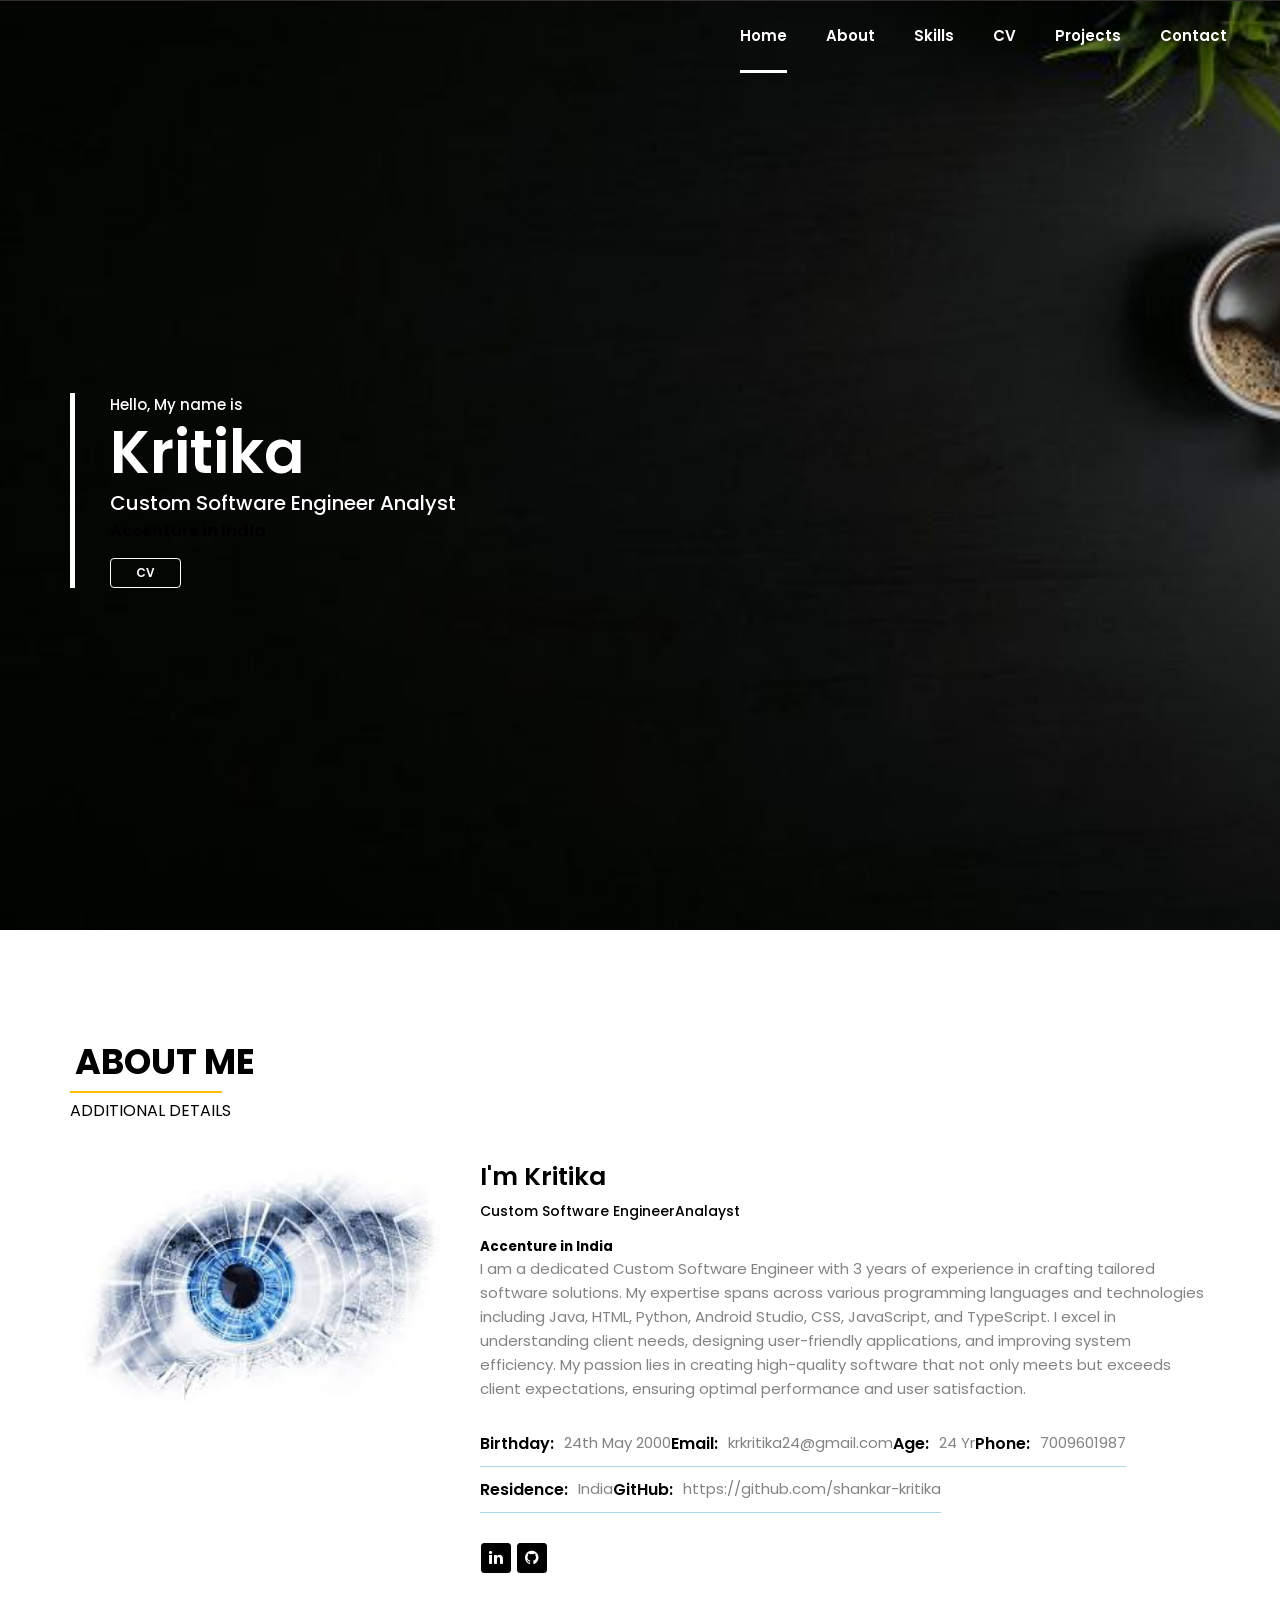
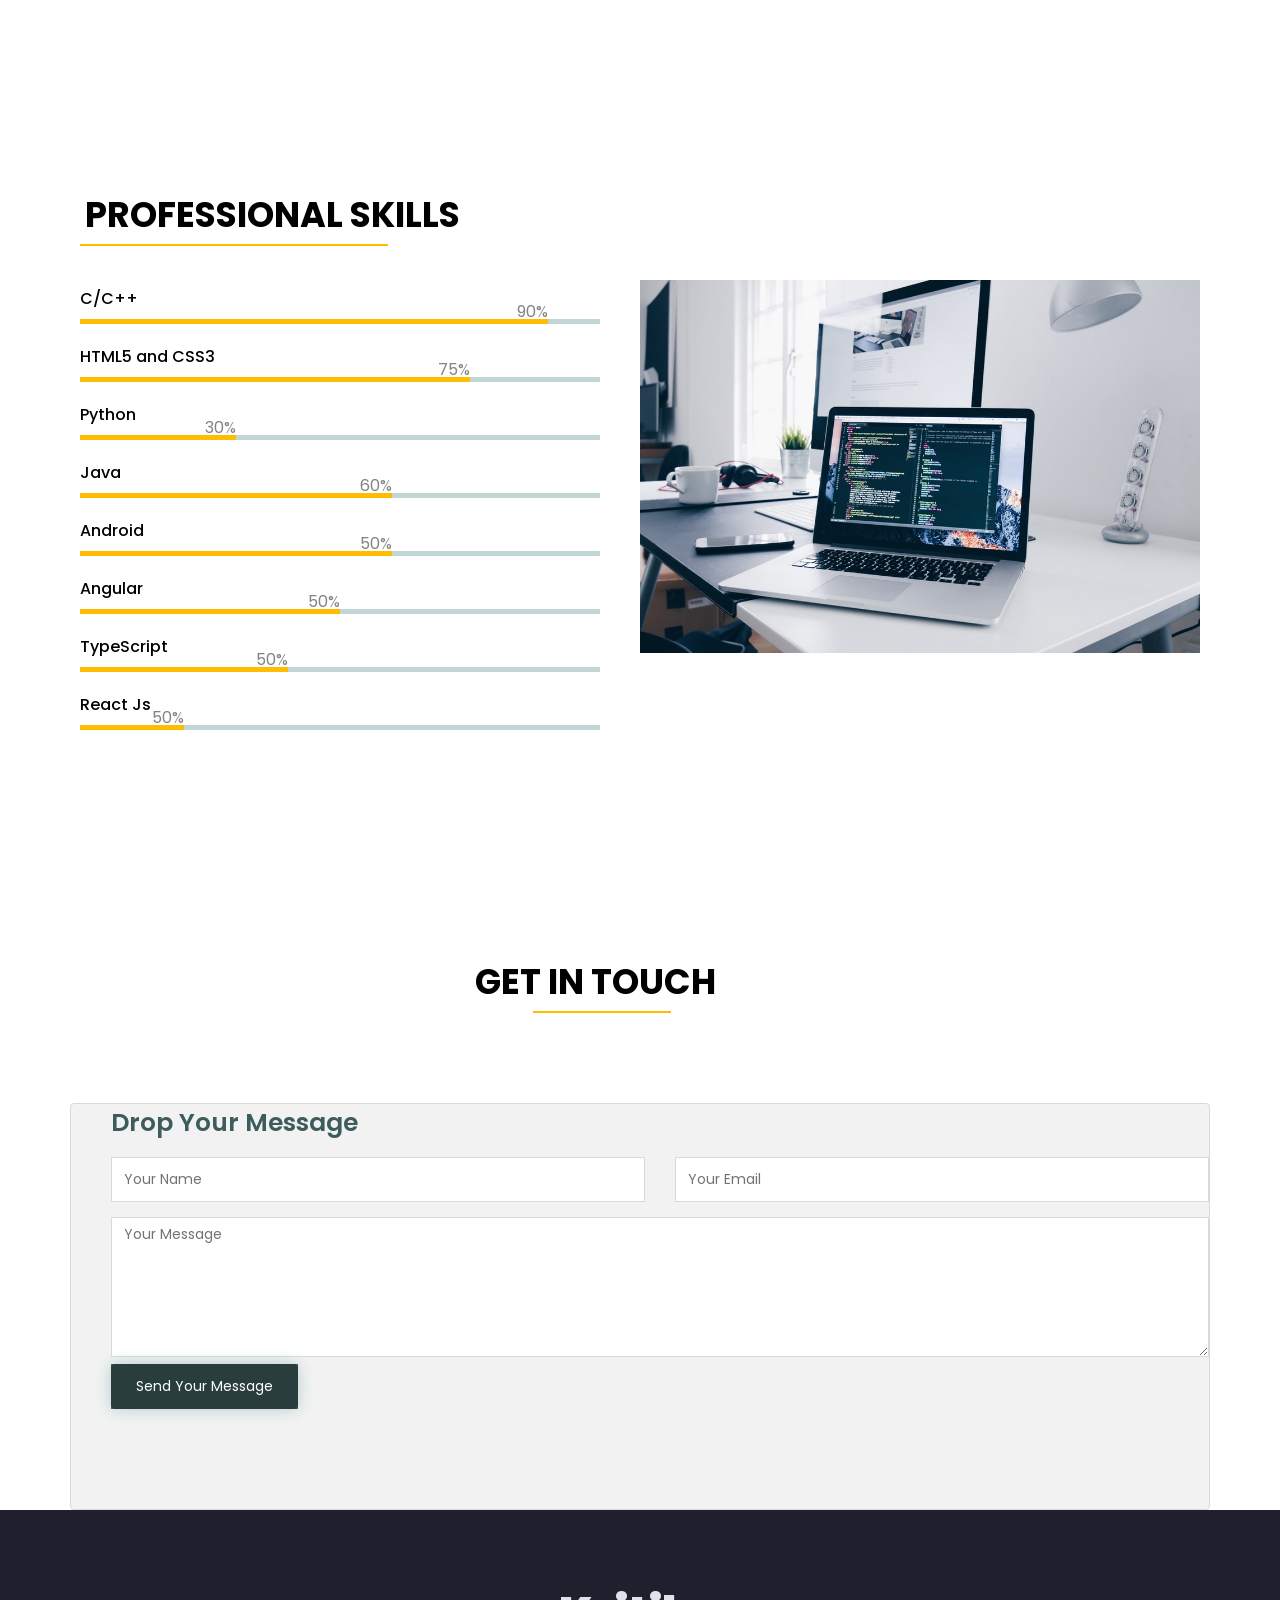
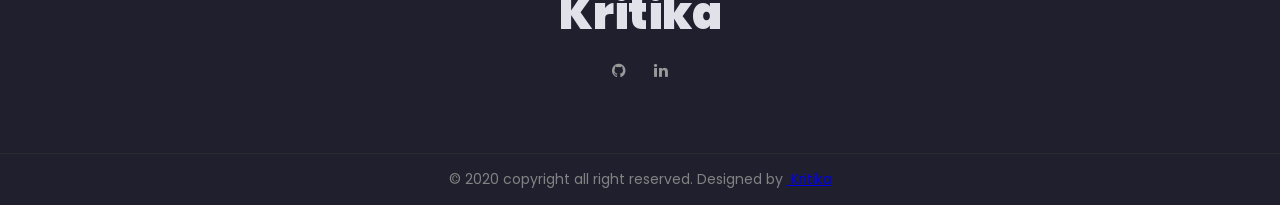
==== me/index.html @ 86e928b7 "Update index.html" ====
<!DOCTYPE html>
<html lang="en">
<head>
    <meta charset="UTF-8">
    <meta name="viewport" content="width=device-width, initial-scale=1.0">
    <link rel="stylesheet" href="css/styles.css">
    <title>Kritika's Portfolio</title>
</head>
<body>
    <!-- Start Header -->
    <header>
        <div class="container">
            <div class="row">
             <div class="navbar">
                 <ul>
                    <li><a href="#home" class="active">Home</a></li>
                    <li><a href="#about">About</a></li>
                    <li><a href="#skills">Skills</a></li>
                    <li><a href=https://drive.google.com/file/d/1SuCtLUPMLLduVTSdtTgk1_i41PiVWkCH/view>CV</a></li>
                    <li><a href="#projects">Projects</a></li>
                    <li><a href="#contact">Contact</a></li>
                 </ul>
                </div>
             </div>
        </div>
    </header>
    <!-- End Header -->



    <!-- Start Home -->
    <a name="home"></a>
    <section class="home">
        <div class="container">
            <div class="row full-screen">
                <div class="home-content">
                    <div class="block">
                    <h6>Hello, My name is</h6>
                    <h1>Kritika</h1>
                    <h3>Custom Software Engineer Analyst</h3>
                        <h4>Accenture in India</h4>
                    <div class="resume">
                        <a https://drive.google.com/file/d/1SuCtLUPMLLduVTSdtTgk1_i41PiVWkCH/view>CV</a>
                    </div>
                </div>
                </div>
        </div>
        </div>
    </section>
    <!-- End Home -->


    <!-- Start About -->
     <a name="about"></a>
    <section class="about ">
        <div class="container">
            <div class="row">
                <div class="section-title">
                    <h1>About Me</h1>
                    <p class="small text-uppercase">Additional Details</p>
                </div>
            </div>
            <div class="row">
                <div class="about-content">
                    <div class="row">
                <div class="img">
                    <img src="Images/about.jpg">
                </div>
                <div class="text">
                    <h4>I'm Kritika</h4>
                    <h6>Custom Software EngineerAnalayst</h6>
                </n><h5>Accenture in India</h5>
                    <p>
I am a dedicated Custom Software Engineer with 3 years of experience in crafting tailored software solutions. My expertise spans across various programming languages and technologies including Java, HTML, Python, Android Studio, CSS, JavaScript, and TypeScript. I excel in understanding client needs, designing user-friendly applications, and improving system efficiency. My passion lies in creating high-quality software that not only meets but exceeds client expectations, ensuring optimal performance and user satisfaction.</p>
                    <div class="info">
                        <div class="list">
                        <label>Birthday: </label>
                        <p> 24th May 2000</p>
                        </div>
                        <div class="list">
                        <label>Email: </label>
                        <p> krkritika24@gmail.com</p>
                        </div>
                        <div class="list">
                        <label>Age: </label>
                        <p> 24 Yr</p>
                        </div>
                        <div class="list">
                        <label>Phone: </label>
                        <p> 7009601987</p>
                        </div>
                        <div class="list">
                        <label>Residence: </label>
                        <p> India</p>
                        </div>
                        <div class="list">
                            <label>GitHub: </label>
                            <p> https://github.com/shankar-kritika</p>
                        </div>
                        </div>
                        <div class="social-link">
                            <a href="https://www.linkedin.com/in/kritika-kritika-7a6b39147/"><i class="fa fa-linkedin"></i></a>
                            <a href="https://github.com/shankar-kritika"><i class="fa fa-github"></i></a>
                        </div>
                    </div>
                </div>
            </div>
        </div>
    </section>
    <!-- End About -->

    <!-- Start Skills -->
    <a name="skills"></a>
<section class="skills">
    <div class="row align-items-center">
        <div class="skills-content">
            <div class="row">
                <div class="section-title">
                    <h1>Professional Skills</h1>
                </div>
            </div>
            <div class="row">
                <div class="skill-box">
                    <h6>C/C++</h6>
                    <div class="skill-bar">
                        <div class="skill-bar-in" style="width: 90%;">
                            <span>90%</span>
                        </div>
                    </div>
                </div>
                <div class="skill-box">
                    <h6>HTML5 and CSS3</h6>
                    <div class="skill-bar">
                        <div class="skill-bar-in" style="width: 75%;">
                            <span>75%</span>
                        </div>
                    </div>
                </div>
                <div class="skill-box">
                    <h6>Python</h6>
                    <div class="skill-bar">
                        <div class="skill-bar-in" style="width: 30%;">
                            <span>30%</span>
                        </div>
                    </div>
                </div>
                  <div class="skill-box">
                    <h6>Java</h6>
                    <div class="skill-bar">
                        <div class="skill-bar-in" style="width: 60%;">
                            <span>60%</span>
                        </div>
                    </div>
                </div>
                  <div class="skill-box">
                    <h6>Android</h6>
                    <div class="skill-bar">
                        <div class="skill-bar-in" style="width: 60%;">
                            <span>50%</span>
                        </div>
                    </div>
                </div>
                 <div class="skill-box">
                    <h6>Angular</h6>
                    <div class="skill-bar">
                        <div class="skill-bar-in" style="width: 50%;">
                            <span>50%</span>
                        </div>
                    </div>
                </div>
                 <div class="skill-box">
                    <h6>TypeScript</h6>
                    <div class="skill-bar">
                        <div class="skill-bar-in" style="width: 40%;">
                            <span>50%</span>
                        </div>
                    </div>
                </div>
                 <div class="skill-box">
                    <h6>React Js</h6>
                    <div class="skill-bar">
                        <div class="skill-bar-in" style="width: 20%;">
                            <span>50%</span>
                        </div>
                    </div>
                </div>
            </div>
        </div>
        <div class="img">
            <img src="Images/skills.jpg">
        </div>
    </div>
</section>
    <!-- End Skills -->
<!-- Start Project -->
    <a name="projects"></a>
    
<!-- End Project    -->
    <!-- Start Contact Us -->
    <a name="contact"></a>
    <section class="contact">
        <div class="container">
            <div class="row">
                <div class="section-title text-center">
                    <h1>Get In Touch</h1>
                </div>
            </div>
            <div class="row">
                <div class="contact-form">
                    <div class="row">
                        <div class="text">
                            <h2>Drop Your Message</h2>
                        </div>
                    </div>
                    <div class="row space-between">
                        <div class="col-6">
                            <input   type="Text" class="form-control" name=""placeholder="Your Name">
                        </div>
                        <div class="col-6">
                            <input type="text" class="form-control" name=""placeholder="Your Email">
                        </div>
                    </div>
                    <div class="row">
                        <div class="col-12">
                            <textarea class="form-control"
                             placeholder="Your Message"></textarea>
                        </div>
                    </div>
                    <div class="row">
                        <div class="button">
                            <a href="mailto:krkritika24@gmail.com">Send Your Message</a>
                        </div>
                    </div>
                </div>
            </div>
        </div>
    </section>
    <!-- End Contact Us -->



    <!-- Start Footer -->
    <footer>
        <div class="container">
            <div class="row">
                <div class="logo">
                    Kritika
                </div>
                <div class="social">
                    <a href="https://github.com/shankar-kritika"><i class="fa fa-github"></i></a>
                     <a href="https://www.linkedin.com/in/kritika-shankar-7a6b39147/"><i class="fa fa-linkedin"></i></a>
                </div>
            </div>
        </div>
    </footer>
    <!-- End Footer -->
    <!-- Start Copyright -->
    <section class="Copyright">
        <div class="container">
            <p>&copy; 2020 copyright all right reserved. Designed by <a href="https://www.facebook.com/kritka.shankar/"><i class="fa"></i> Kritika</a> </p>
        </div>
    </section>
    <!-- End Copyright -->
</body>
</html>
---- me/css/styles.css ----
@import url('https://fonts.googleapis.com/css2?family=Poppins:wght@300;400;500;600;700&display=swap');
@import url(https://stackpath.bootstrapcdn.com/font-awesome/4.7.0/css/font-awesome.min.css);
html
{
    scroll-behavior: smooth;
}
body
{
    margin:0;
    font-family: 'Poppins', sans-serif;
}
* {
    box-sizing: border-box;
    margin: 0;
}
.container
{
    max-width: 1140px;
    margin: auto;
}
.row
{
    display:flex;
    flex-wrap:wrap;
}
/* Header */
header
{
    position: absolute;
    left:0px;
    right:0px;
    border-bottom: 1px solid #332e2e;
    padding: 0px 15px;
    z-index: 10;
}

header .row
{
    justify-content: space-between;
    align-items: center;
}
header .brand-name img{
    height: 60px;
    width:80px;
}
header .brand-name a
{
    text-decoration: none;
    font-size: 20px;
    font-weight: 600;
    color: white;
    text-transform: uppercase;
    position: relative;
}
header .fixed .brand-name a
{
    color: white; 
}
header .navbar
{
    position: fixed;
    display:flex;
    justify-content: center;
    align-items: center;
    flex-direction: row;
    flex-wrap:wrap;
    width: 140%;
    height: 100%;
}
header .navbar ul
{
list-style: none;
padding:0;
margin: 0;
height: 0%;
}
header .navbar ul li
{
display: inline-block;
margin-left: 35px;
}
header .navbar ul li a
{
    font-size: 15px;
    text-decoration:none;
    line-height: 72px;
    color:white;
    display: block;
    font-weight: 600;
    position: relative;
}
header .navbar ul li a::before
{
    content:'';
    height: 3px;
    background-color:white;
    width:0%;
    position: absolute;
    right:0px;
    bottom:-1px;
    transition: all .5s ease;
}
header .navbar ul li a:hover::before
{
    width:100%;
    left: 0;
}
header .navbar ul li a.active::before
{
    width:100%;
    left: 0;
}
.section-title
{
flex: 0 0 100%;
max-width: 100%;
margin-bottom: 35px;
}

.section-title h1 
{
    display: inline-block;
    font-size: 35px;
    text-transform: uppercase;
    font-weight: 700;
    margin: 0 0 5px;
    position: relative;
    padding:5px;
}
.section-title h1::before 
{
    content: '';
    left: 0;
    position: absolute;
    height:2px;
    right: 20%;
    background-color: #febd01;
    bottom: 0px;
}
/* Home */
.home
{
    min-height: 100vh;
    background-image:url("bgimage/bgimage.jpg");
    background-size: cover;
    background-position: centre;
    padding: 15px;
    }
.home .full-screen
{
    /* background-color: grey; */
    min-height: 100vh;
}
.home .home-content
{
    flex:0 0 100%;
    max-width: 100%;
    display:flex;
    flex-wrap:wrap;
    align-items: center;
}
.home .home-content .block
{
    flex: 0 0 75%;
    max-width: 75%;
    padding-left: 35px;
    border-left: 5px solid white;
    margin-top: 50px;
}
.home .home-content .block h6
{
    color:white;
    font-size: 15px;
    font-weight: 500;
    margin:0;
    padding:0;
}
.home .home-content .block h1
{
    color:white;
    font-size: 60px;
    font-weight: 600;
    margin: 0;
    padding: 0;
    line-height: 1.2;;
}
.home .home-content .block h3
{
    color:white;
    font-size: 20px;
    font-weight: 500;
    margin:0;
    padding:0;
}
.home .home-content .block .resume
{
    padding-top: 15px;
}
.home .home-content .block .resume a
{
border-radius: 4px;
color: white;
border: 1px solid white;
padding: 5px 25px;
text-decoration: none;
display: inline-block;
font-size: 12px;
text-transform: uppercase;
font-weight: 600;
transition: all .5s ease;
background-color: transparent;
}
.home .home-content .block .resume a:hover
{
    background-color: white;
    color: black;
}




/* About Me */
.about
{
padding: 100px 15px;
background-color: white;

}
.text-uppercase
{
    text-transform: uppercase!important;
}
.about .section-title p .small{
    display: block;
    font-size: 14px;
    color: #838383;
    font-weight:400;
    letter-spacing: 2px;

}
.about .about-content .img
{
    flex: 0 0 33.33%;
}
.about .about-content .img img
{
    width: 100%;
    display: block;
    -webkit-transform: rotateY(180deg);
    transform: rotateY(180deg);
}
.about .about-content .text
{
    flex: 0 0 66.66%;
    max-width: 66.66%;
    padding-left: 30px;
}
.about .about-content .text h4
{
    color:black;
}
.about .about-content .text h4
{
font-size: 25px;
font-weight: 600;
margin:0 0 5px;
color:black;
}
.about .about-content .text h6
{
    font-size: 14px;
    font-weight: 500;
    margin:0 0 15px;
    color:black;
}
.about .about-content .text p
{
    font-size: 15px;
    font-weight: 400;
    line-height: 24px;
    color: #838383;
    margin:0 0 20px;
}
.about .about-content .text .info
{
    display:-webkit-inline-box;
    flex-wrap:wrap;
    justify-content: space-between;
}
.about .about-content .text .info .list
{
    flex:0 0 calc(50% -15px);
    max-width: calc(50% -15px) ;
    margin-top: 10px;
    display: flex;
    flex-wrap:wrap;
    border-bottom:1px solid lightblue;
    padding-bottom: 10px;
}
.about .about-content .text .info .list label
{
    padding-right: 10px;
    color: #000000;
    font-weight: 600;
}
.about .about-content .text .info .list p
{
    margin: 0;
    font-size: 15px;
    font-weight: 400;
    line-height: 24px;
    color: #838383;
}

.about .about-content .text .social-link
{
   padding-top: 20px;
}
.about .about-content .text .social-link a
{
    height: 30px;
    width: 30px;
    background-color: black;
    border-radius: 3px;
    display: inline-block;
    border: 1px solid black;
    line-height: 28px;
    text-align: center;
    margin:10px 1px;
}
.about .about-content .text .social-link a .fa:hover
{
    opacity: 0.3;
}
      
/* Set a specific color for each brand */
/* linked */
.about .about-content .text .social-link a .fa-linkedin 
{   
    background: black;
    color: white;
}
      
/* github */
.about .about-content .text .social-link a .fa-github 
{
    background: black ;
    color: white;
}

/* Skills */


.skills
{
    padding: 100px 80px;
    background-color: white;
}
.skills .skills-content
{
flex: 0 0 50%;
max-width:0 0 50%;
padding-right: 40px;
}
.skills .img
{
    flex: 0 0 50%;
    max-width: 50%;
}
.align-items-center
{
    align-items: center;
}
.skills .img img
{
    width: 100%;
    display: block;
}
.skills .skills-content .section-title p
{
font-size: 15px;
font-weight: 400;
line-height: 24px;
color: #838383;
margin: 15px 0 0px;
}
.skills .skills-content .skill-box
{
    flex: 0 0 100%;
    max-width: 100%;
    margin-bottom: 20px;

}
.skills .skills-content .skill-box h6
{
    font-size: 16px;
    font-weight: 500;
    color: black;
    margin:0 0 8px;
}
.skills .skills-content .skill-box .skill-bar
{
    height: 5px;
    background-color: #c2d6d6;
    position: relative;
}
.skills .skills-content .skill-box .skill-bar .skill-bar-in
{
background-color: #febd01;
position: absolute;
left: 0;
top:0;
height: 100%;
}
.skills .skills-content .skill-box .skill-bar .skill-bar-in span
{
    color: #838383;
    font-size: 16px;
    font-weight: 400;
    position: absolute;
    right: 0;
    top: -20px;
}

/* Contact--us */
.contact .section-title
{
    padding: 100px 400px;
    padding-bottom:50px;
}
.contact .section-title h1:before
{
    left:25%
}
.contact .contact-form
{
    background-color: #f2f2f2;
    flex: 0 0 100%;
    max-width: 100%;
    padding-left: 40px;
    border: 1px solid #d9d9d9;
    border-radius: 4px;
    padding-bottom: 100px;
}
.contact .contact-form .text
{
    flex: 0 0 100%;
    max-width: 100%;
    padding-bottom: 20px;
    color:black;
    margin:0;
    padding:0;
}
.contact .contact-form .text h2
{
    color: #3d5c5c;
    font-size: 25px;
    font-weight: 600;
}
.contact .contact-form .space-between
{
    justify-content: space-between;
}
.contact .contact-form .col-6
{
    flex: 0 0 calc(50% - 15px);
    max-width: calc(50% - 15px);
    
}
.contact .contact-form .col-12
{
    flex: 0 0 100%;
    max-width: 100%;
}
.contact .contact-form .form-control
{
height: 45px;
width: 100%;
margin-top: 15px;
padding: 6px 12px;
font-size: 14px;
font-weight: 400;
border: 1px solid #d9d9d9;
font-family: 'Poppins', sans-serif;
}
.contact .contact-form textarea.form-control
{
    height: 140px;
}
.contact .contact-form .form-control::placeholder
{
    color:#737373;
}
.contact .contact-form .button
{
    background-color: #293d3d;
}
.contact .contact-form .button a
{
    border-radius: 4px;
    color:white;
    padding: 12px 25px;
    text-decoration: none;
    display: inline-block;
    font-size: 14px;
    text-transform: all .5s ease;
    background-color: transparent;
    box-shadow: 0px 0px 15px #b3cccc;
    border: none;
}
.contact .contact-form .button a:hover
{
    background-color: black;
    color: #ffffff;
}



/* Footer */
footer
{
    padding:70px 25px;
    background-color: #1f1f2e;
}

footer .logo
{
    flex: 0 0 100%;
    max-width: 100%;
    text-align:center;
    font-size: 45px;
    color:#e1e1ea;
    font-weight: 900;

}
footer .social
{
    flex: 0 0 100%;
    max-width: 100%;
    text-align:center;
    padding-top: 10px;
}


footer .social a
{
    color:#999999;
    text-decoration: none;
    display: inline-block;
    margin: 0px 12px;
    transition: all .5s ease;
    text-decoration: none;
}

footer .social a:hover
{
    color:#ffffff;
}



/* Copyright */
.Copyright
{
    background-color: #1f1f2e;
    border-top: 1px solid #2a2a2c;
    padding: 15px;
}
.Copyright p
{
    color:#838383;
    margin:0;
    text-align: center;
    font-weight: 400;
    font-size: 14px;
}
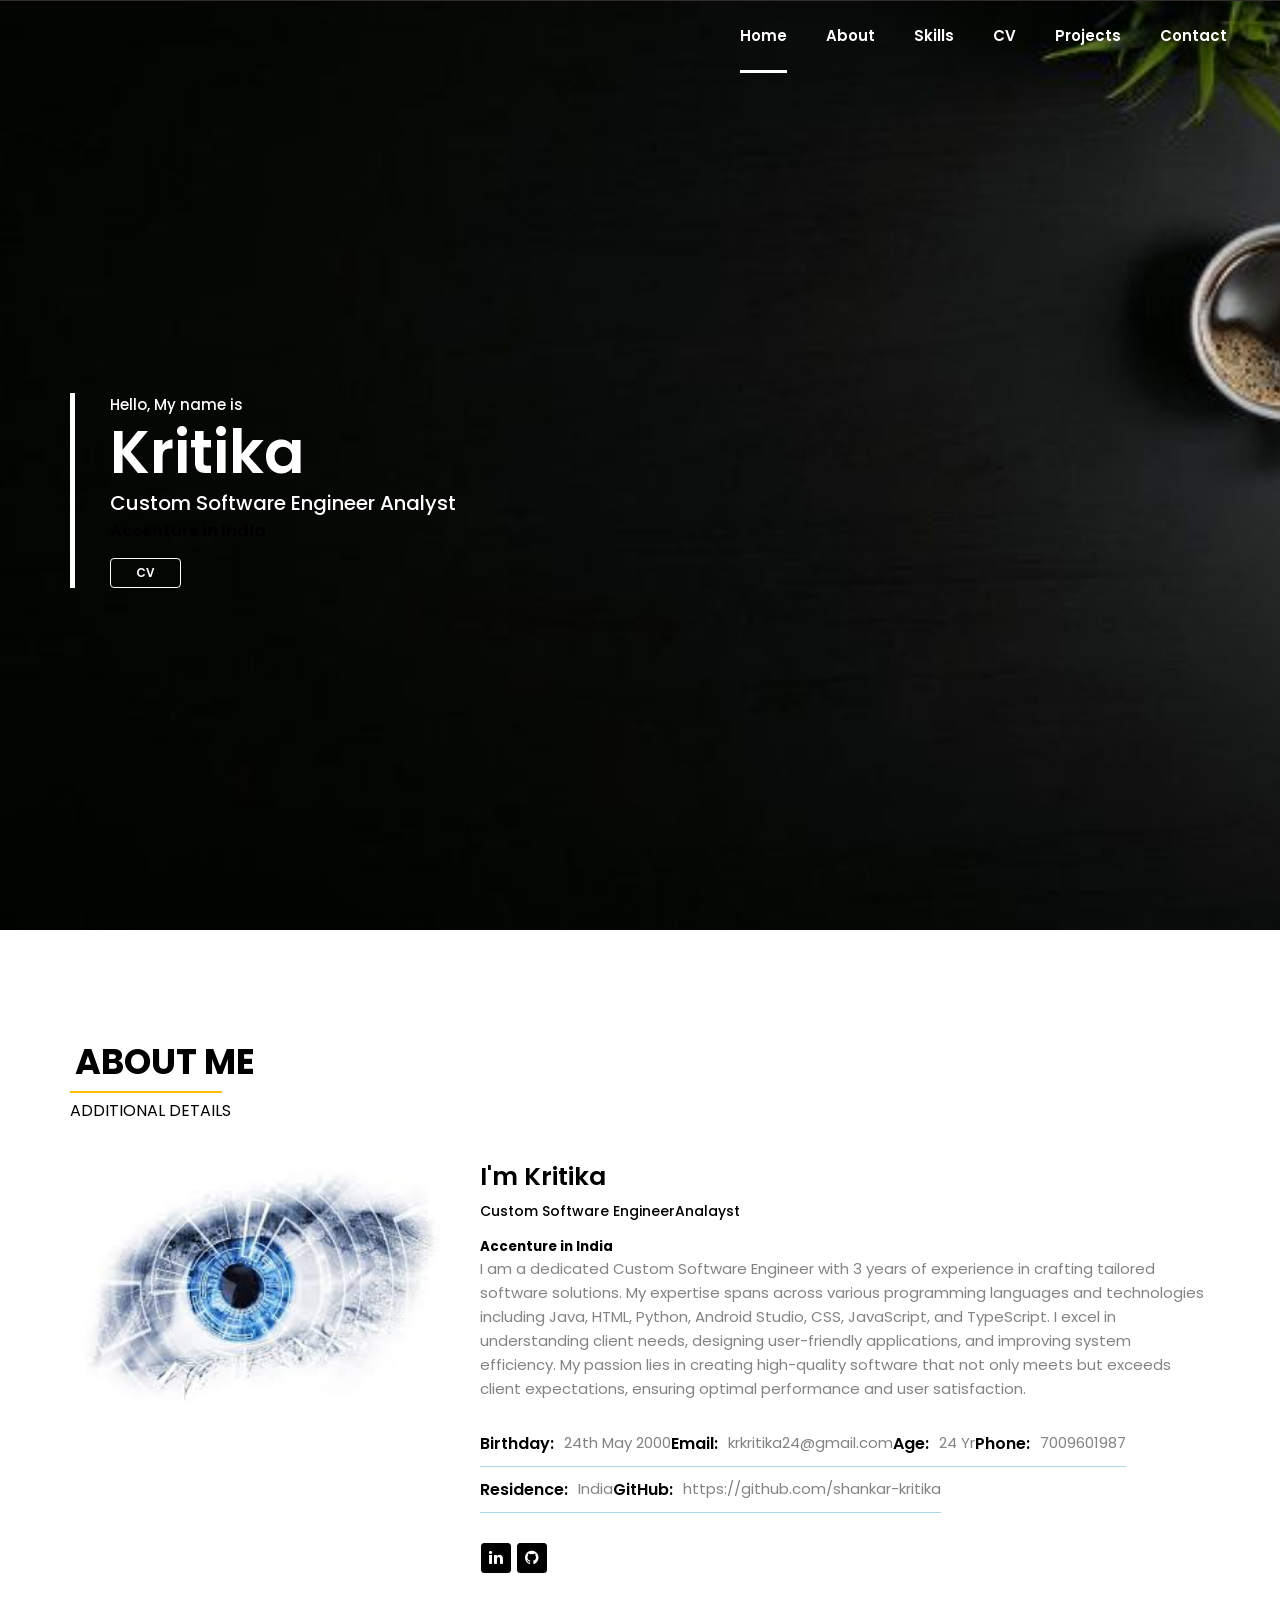
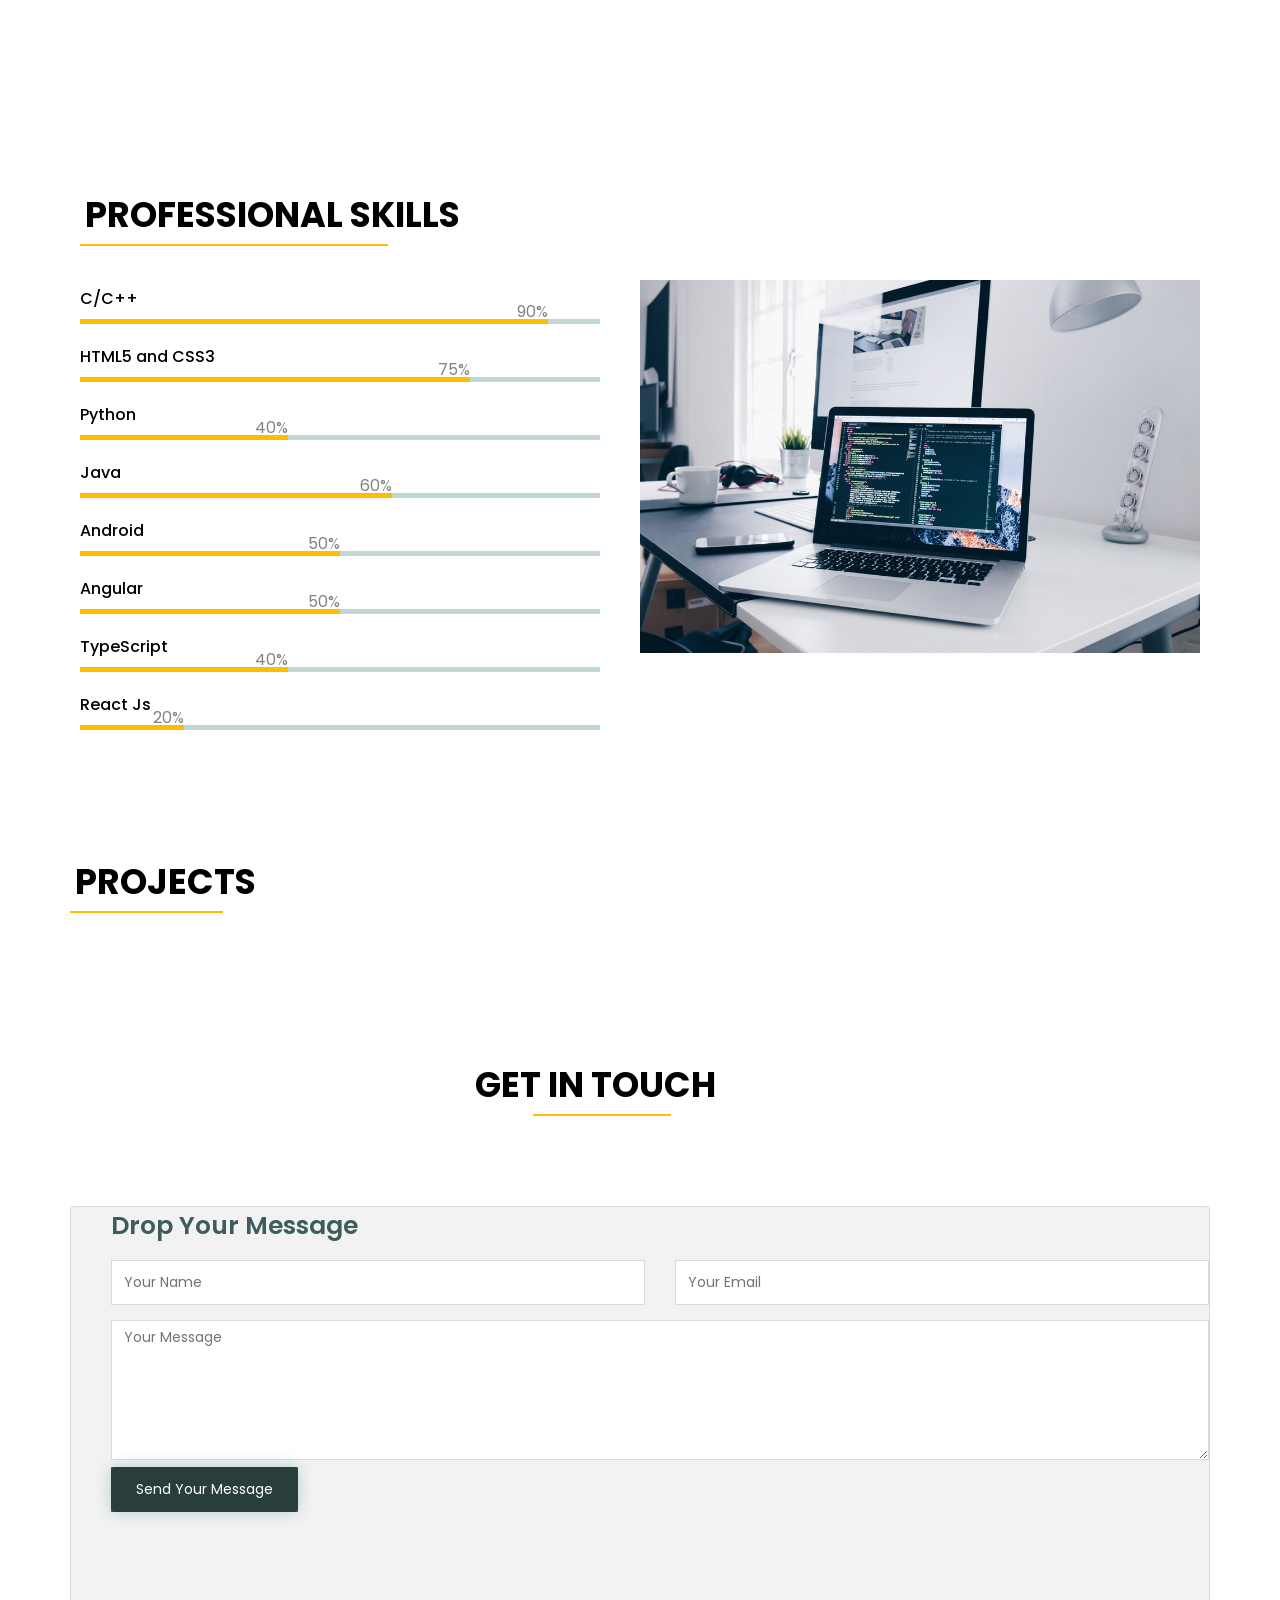
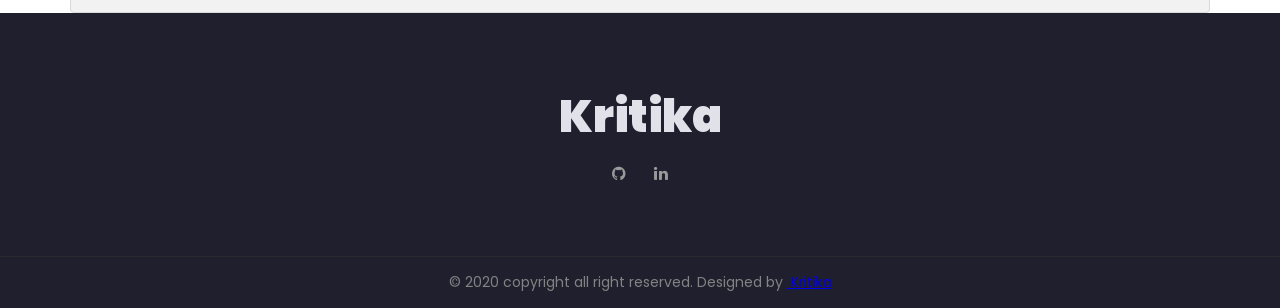
==== commit f356bcc0: "Update index.html" ====
--- a/me/index.html
+++ b/me/index.html
@@ -40,7 +40,7 @@
                     <h3>Custom Software Engineer Analyst</h3>
                         <h4>Accenture in India</h4>
                     <div class="resume">
-                        <a https://drive.google.com/file/d/1SuCtLUPMLLduVTSdtTgk1_i41PiVWkCH/view>CV</a>
+                        <a href=https://drive.google.com/file/d/1SuCtLUPMLLduVTSdtTgk1_i41PiVWkCH/view>CV</a>
                     </div>
                 </div>
                 </div>
@@ -139,8 +139,8 @@
                 <div class="skill-box">
                     <h6>Python</h6>
                     <div class="skill-bar">
-                        <div class="skill-bar-in" style="width: 30%;">
-                            <span>30%</span>
+                        <div class="skill-bar-in" style="width: 40%;">
+                            <span>40%</span>
                         </div>
                     </div>
                 </div>
@@ -155,7 +155,7 @@
                   <div class="skill-box">
                     <h6>Android</h6>
                     <div class="skill-bar">
-                        <div class="skill-bar-in" style="width: 60%;">
+                        <div class="skill-bar-in" style="width: 50%;">
                             <span>50%</span>
                         </div>
                     </div>
@@ -172,7 +172,7 @@
                     <h6>TypeScript</h6>
                     <div class="skill-bar">
                         <div class="skill-bar-in" style="width: 40%;">
-                            <span>50%</span>
+                            <span>40%</span>
                         </div>
                     </div>
                 </div>
@@ -180,7 +180,7 @@
                     <h6>React Js</h6>
                     <div class="skill-bar">
                         <div class="skill-bar-in" style="width: 20%;">
-                            <span>50%</span>
+                            <span>20%</span>
                         </div>
                     </div>
                 </div>
@@ -194,7 +194,15 @@
     <!-- End Skills -->
 <!-- Start Project -->
     <a name="projects"></a>
-    
+    <section class="projects">
+        <div class="container">
+            <div class="row">
+                <div class="section-title text-cente">
+                    <h1>Projects</h1>
+                </div>
+            </div>
+        </div>
+    </section>
 <!-- End Project    -->
     <!-- Start Contact Us -->
     <a name="contact"></a>
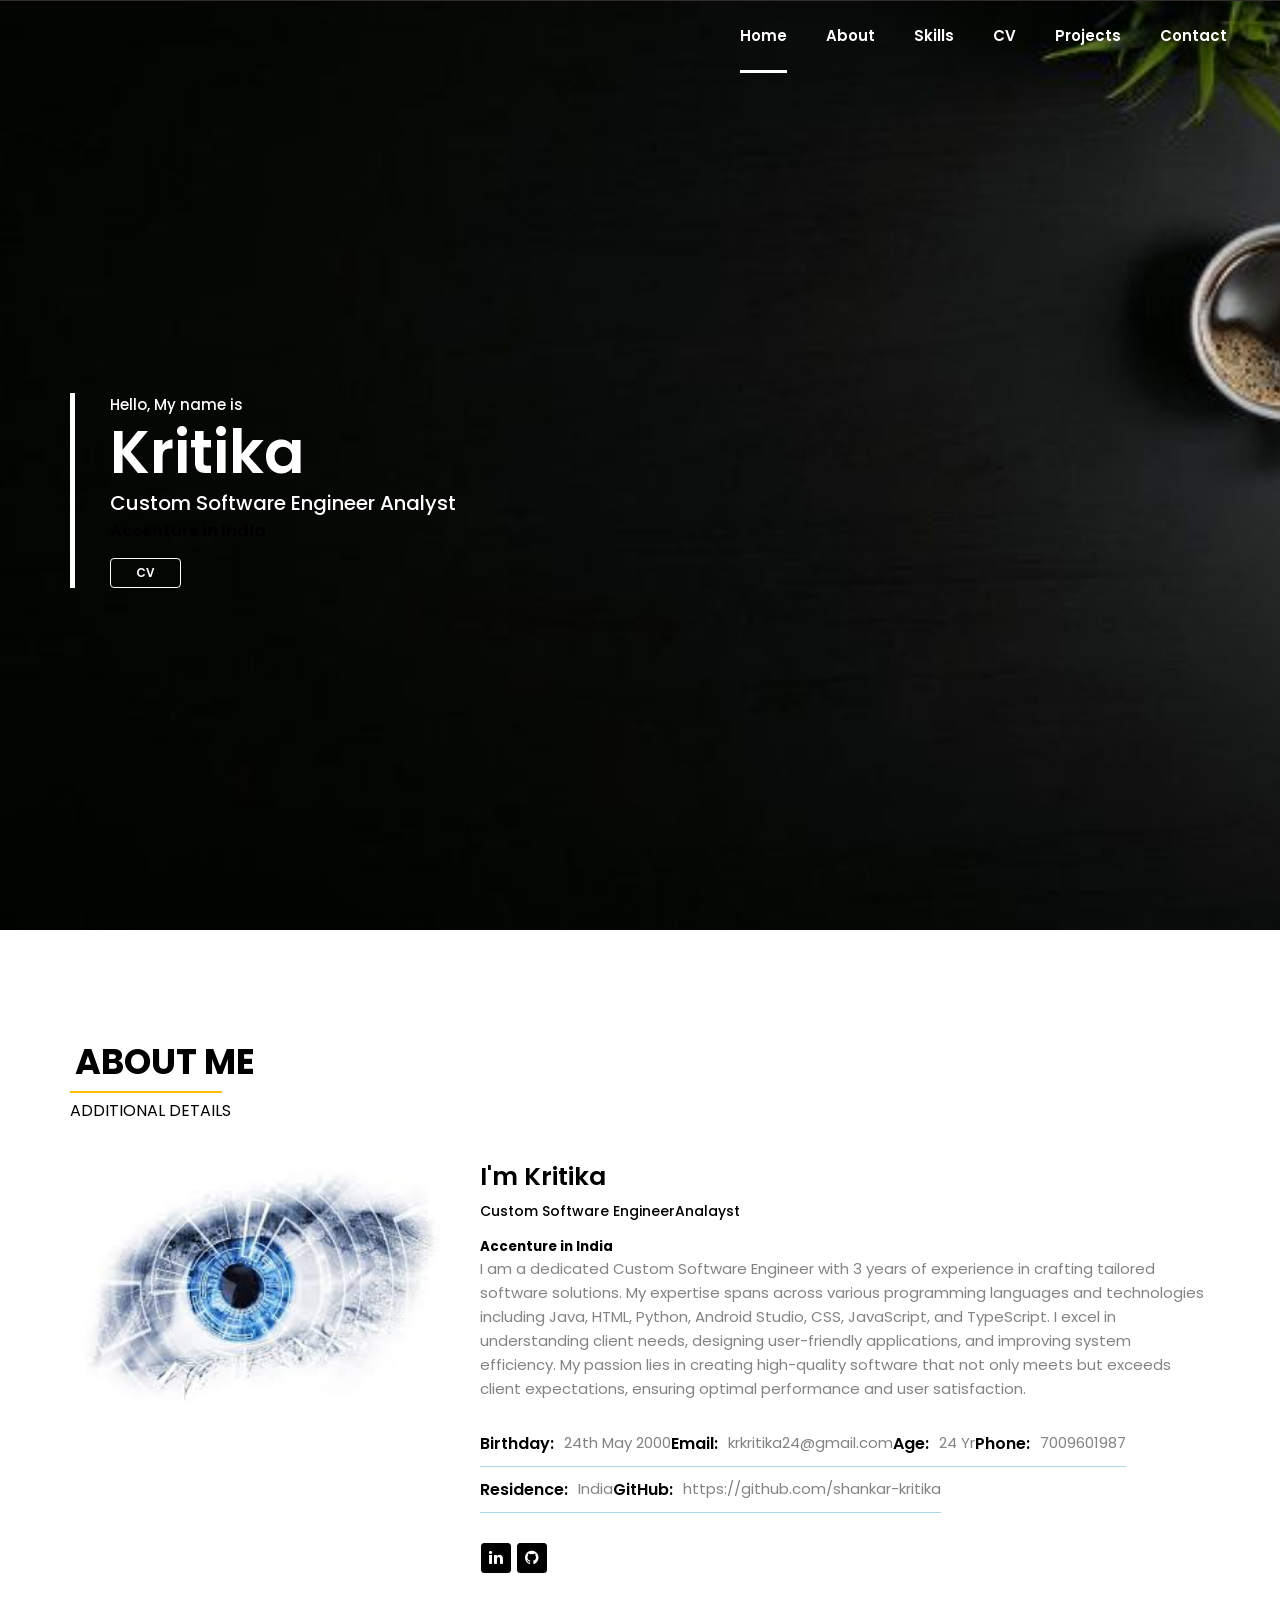
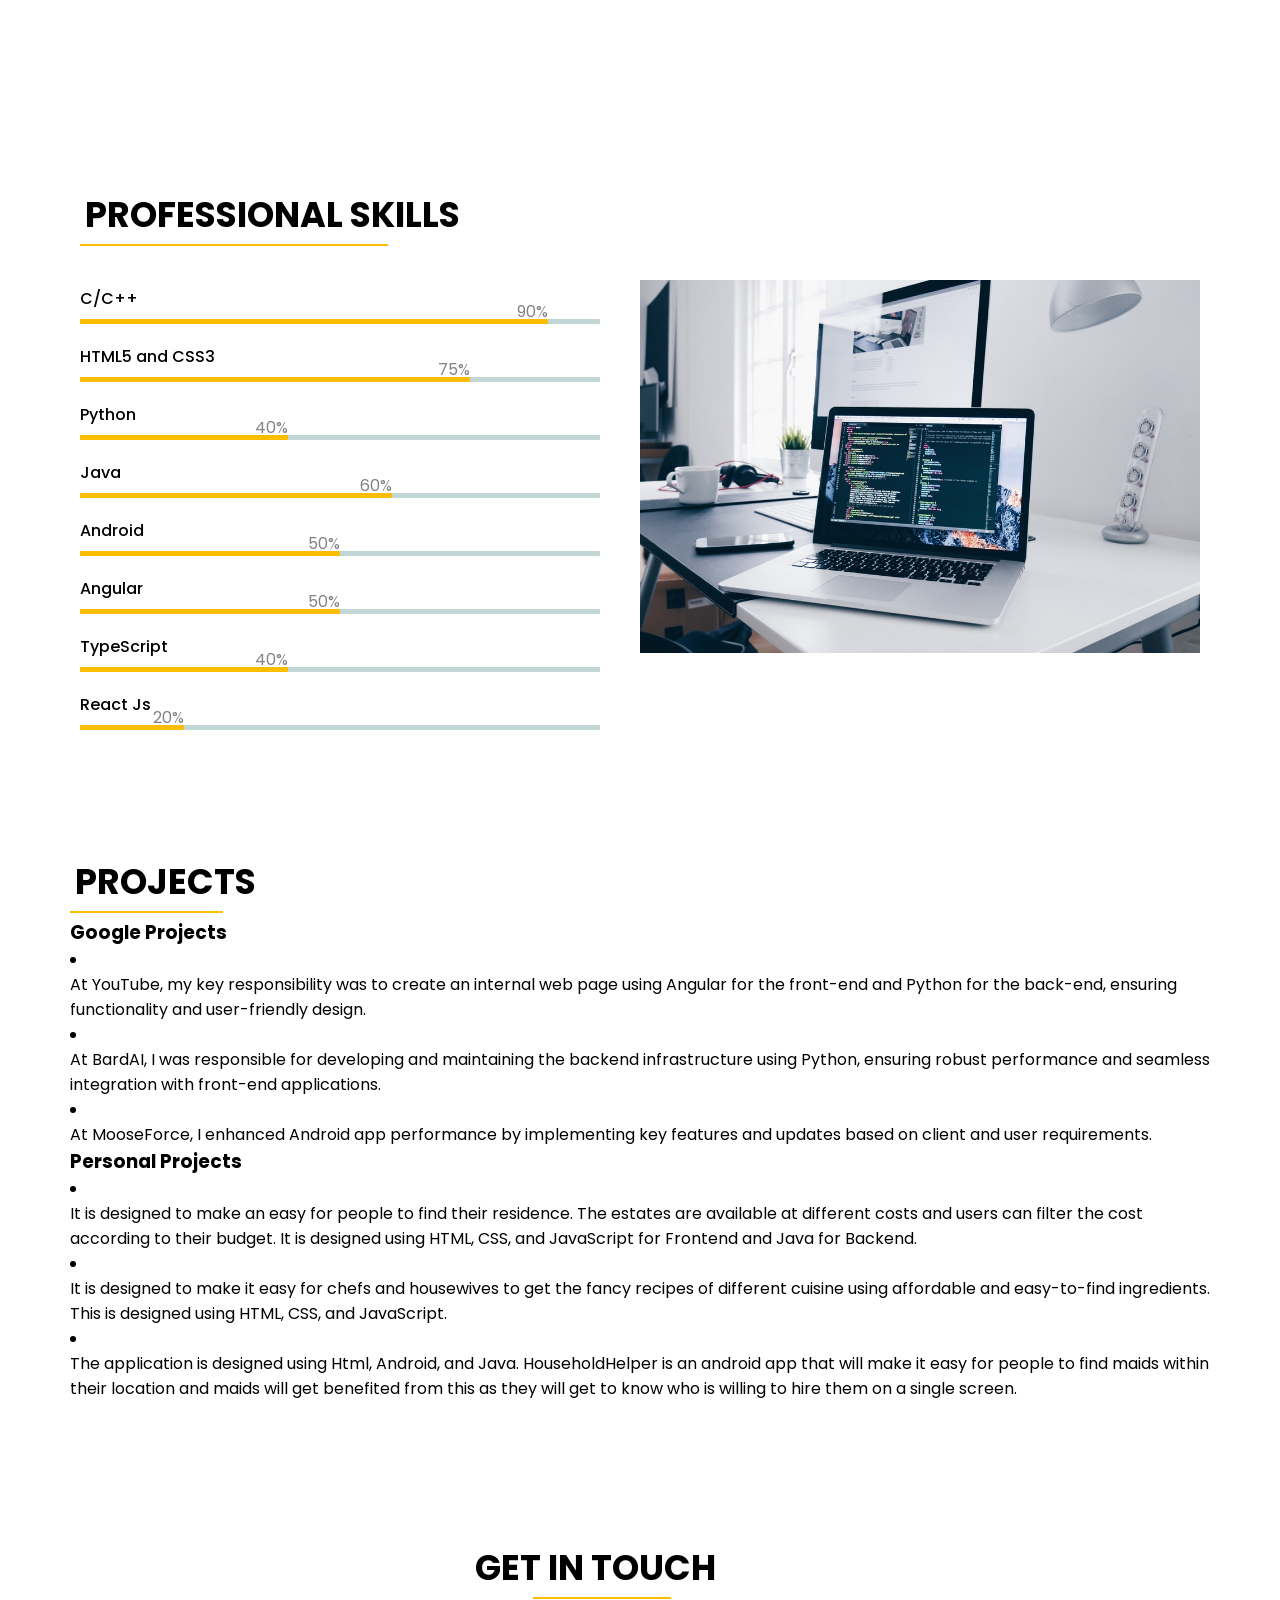
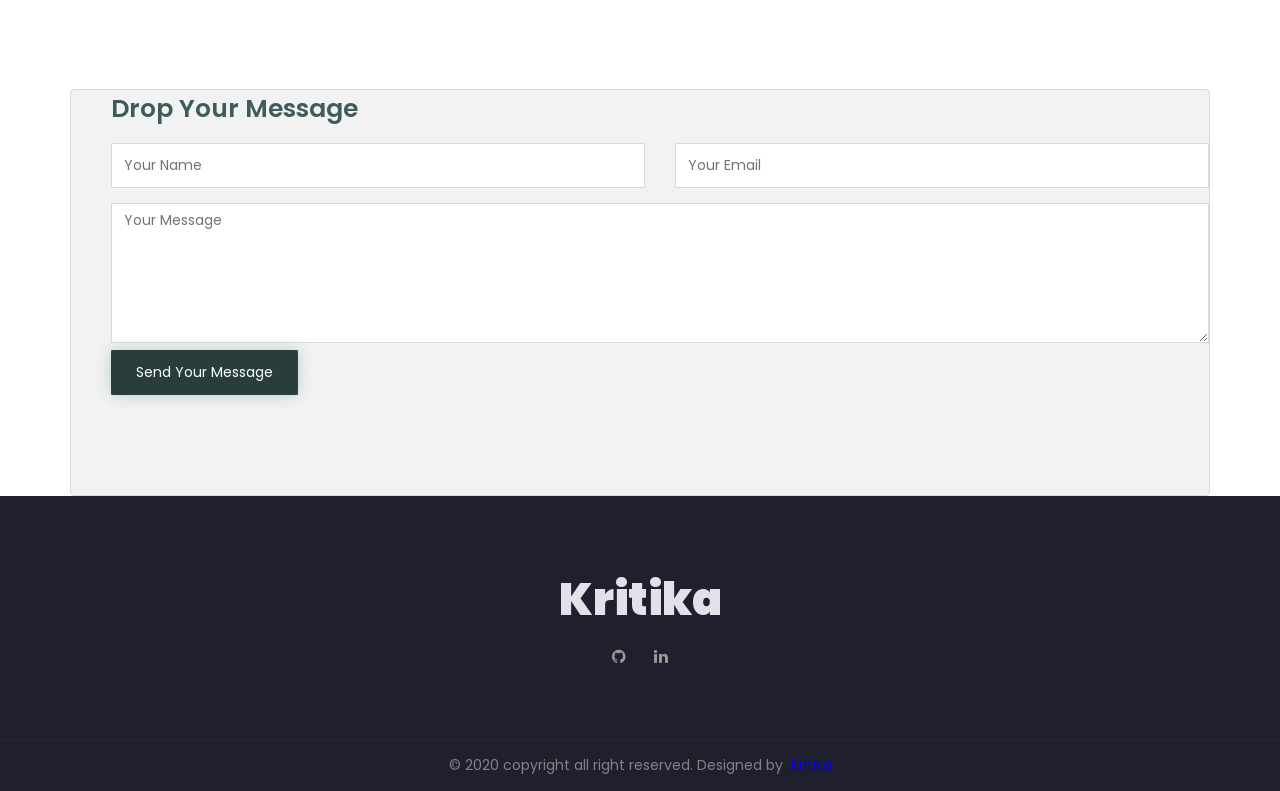
==== commit cca5aca6: "Update index.html" ====
--- a/me/index.html
+++ b/me/index.html
@@ -199,6 +199,34 @@
             <div class="row">
                 <div class="section-title text-cente">
                     <h1>Projects</h1>
+                    <h3>Google Projects</h3>
+                    <li><a YouTube></a>
+                    <p> At YouTube, my key responsibility was to create an internal
+web page using Angular for the front-end and Python for the
+back-end, ensuring functionality and user-friendly design.</p></li>
+                    <li><a Bard AI (Gemmini)></a>
+                        <p>At BardAI, I was responsible for developing and maintaining
+the backend infrastructure using Python, ensuring robust
+performance and seamless integration with front-end
+applications.</p></li>
+                    <li><a MooseForce></a>
+                    <p>At MooseForce, I enhanced Android app performance by
+implementing key features and updates based on client and
+user requirements.</p></li>
+                    <h3>Personal Projects</h3>
+                    <li><a Real Estate Management></a>
+                        <p> It is designed to make an easy for people to find their residence. The estates are available at different costs and users can filter the
+cost according to their budget. It is designed using HTML, CSS, and
+JavaScript for Frontend and Java for Backend.</p></li>
+                    <li><a The Sweet’s Blanket></a>
+                    <p>It is designed to make it easy for chefs and housewives to get the
+fancy recipes of different cuisine using affordable and easy-to-find
+ingredients. This is designed using HTML, CSS, and JavaScript.</p></li>
+                    <li><a House Hold Helper></a>
+                    <p>The application is designed using Html, Android, and Java. HouseholdHelper is an android app that will make it easy for people
+to find maids within their location and maids will get benefited
+from this as they will get to know who is willing to hire them on a
+single screen.</p></li>
                 </div>
             </div>
         </div>
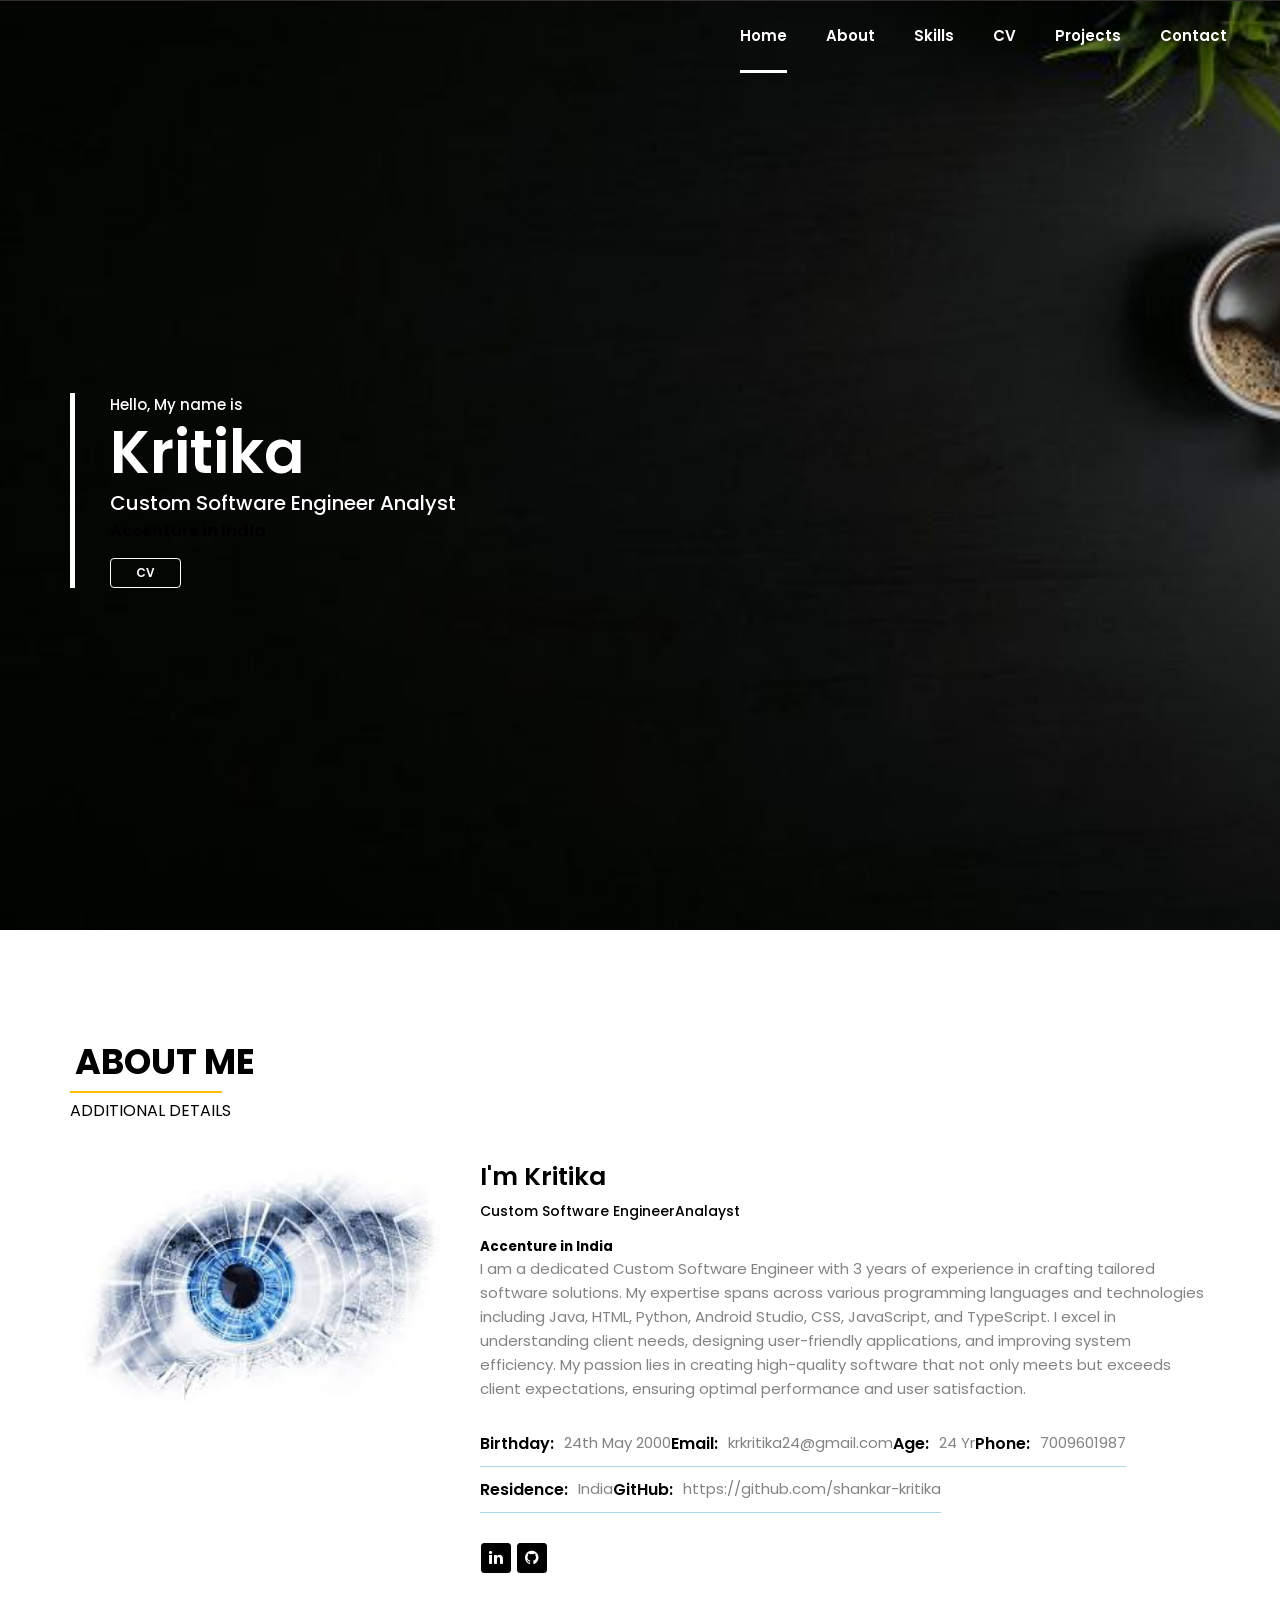
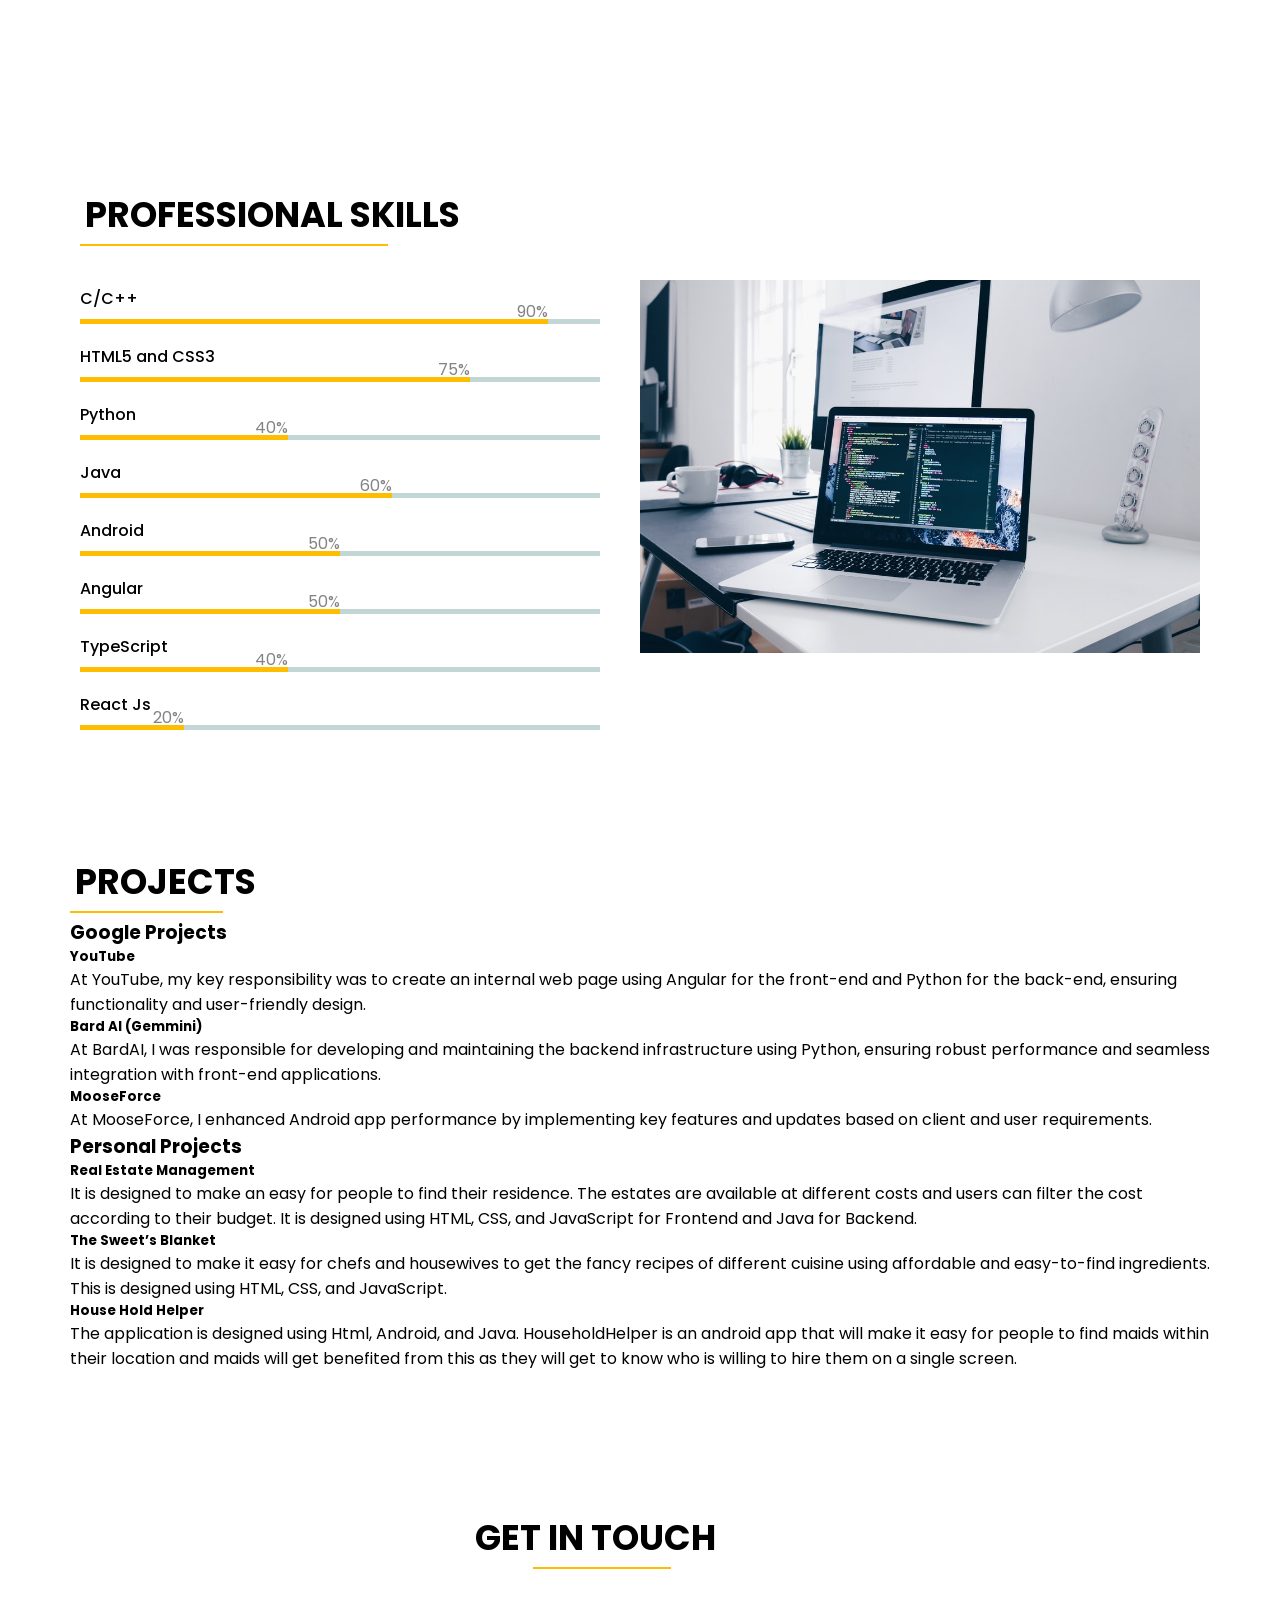
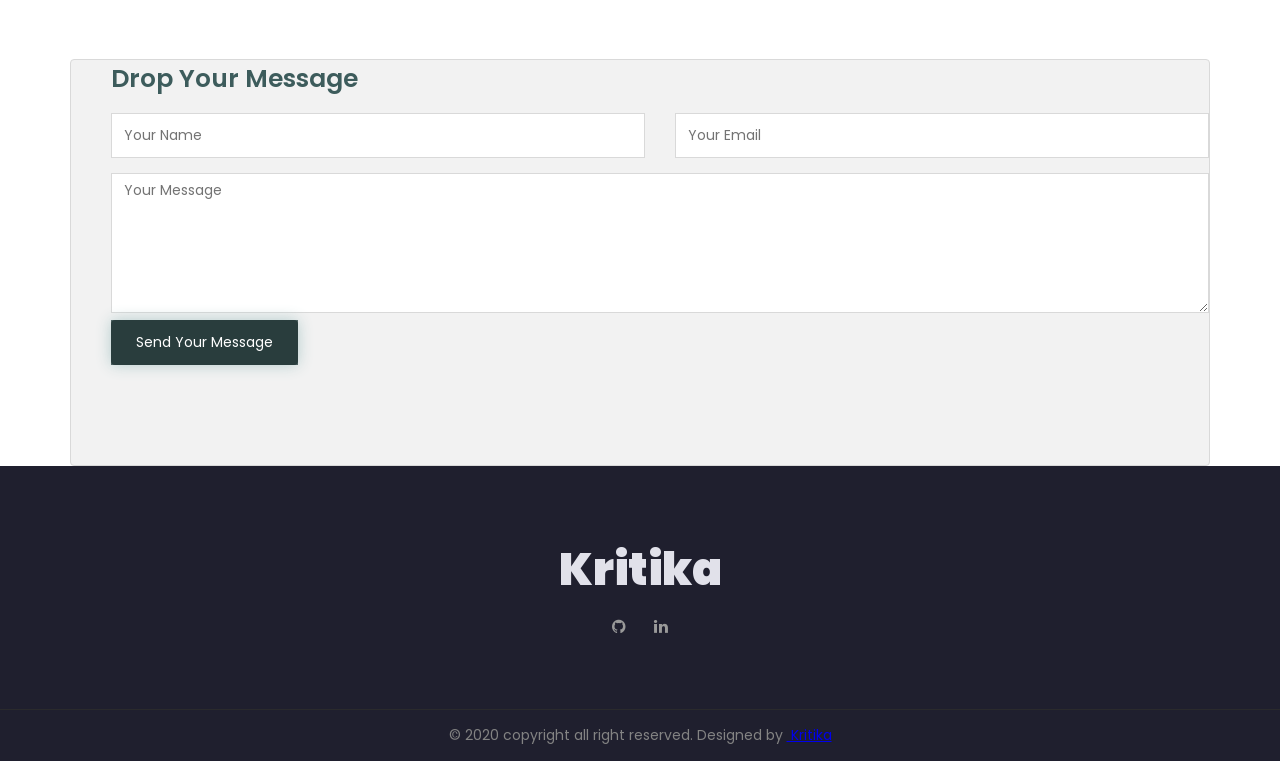
==== commit cf1cae80: "Update index.html" ====
--- a/me/index.html
+++ b/me/index.html
@@ -200,33 +200,33 @@
                 <div class="section-title text-cente">
                     <h1>Projects</h1>
                     <h3>Google Projects</h3>
-                    <li><a YouTube></a>
+                    <h5>YouTube</h3>
                     <p> At YouTube, my key responsibility was to create an internal
 web page using Angular for the front-end and Python for the
-back-end, ensuring functionality and user-friendly design.</p></li>
-                    <li><a Bard AI (Gemmini)></a>
+back-end, ensuring functionality and user-friendly design.</p>
+                    <h5>Bard AI (Gemmini)</h5>
                         <p>At BardAI, I was responsible for developing and maintaining
 the backend infrastructure using Python, ensuring robust
 performance and seamless integration with front-end
-applications.</p></li>
-                    <li><a MooseForce></a>
+applications.</p>
+                    <h5>MooseForce</h5>
                     <p>At MooseForce, I enhanced Android app performance by
 implementing key features and updates based on client and
-user requirements.</p></li>
+user requirements.</p>
                     <h3>Personal Projects</h3>
-                    <li><a Real Estate Management></a>
+                    <h5>Real Estate Management</h5>
                         <p> It is designed to make an easy for people to find their residence. The estates are available at different costs and users can filter the
 cost according to their budget. It is designed using HTML, CSS, and
-JavaScript for Frontend and Java for Backend.</p></li>
-                    <li><a The Sweet’s Blanket></a>
+JavaScript for Frontend and Java for Backend.</p>
+                    <h5>The Sweet’s Blanket</h5>
                     <p>It is designed to make it easy for chefs and housewives to get the
 fancy recipes of different cuisine using affordable and easy-to-find
-ingredients. This is designed using HTML, CSS, and JavaScript.</p></li>
-                    <li><a House Hold Helper></a>
+ingredients. This is designed using HTML, CSS, and JavaScript.</p>
+                    <h5>House Hold Helper</h5>
                     <p>The application is designed using Html, Android, and Java. HouseholdHelper is an android app that will make it easy for people
 to find maids within their location and maids will get benefited
 from this as they will get to know who is willing to hire them on a
-single screen.</p></li>
+single screen.</p>
                 </div>
             </div>
         </div>
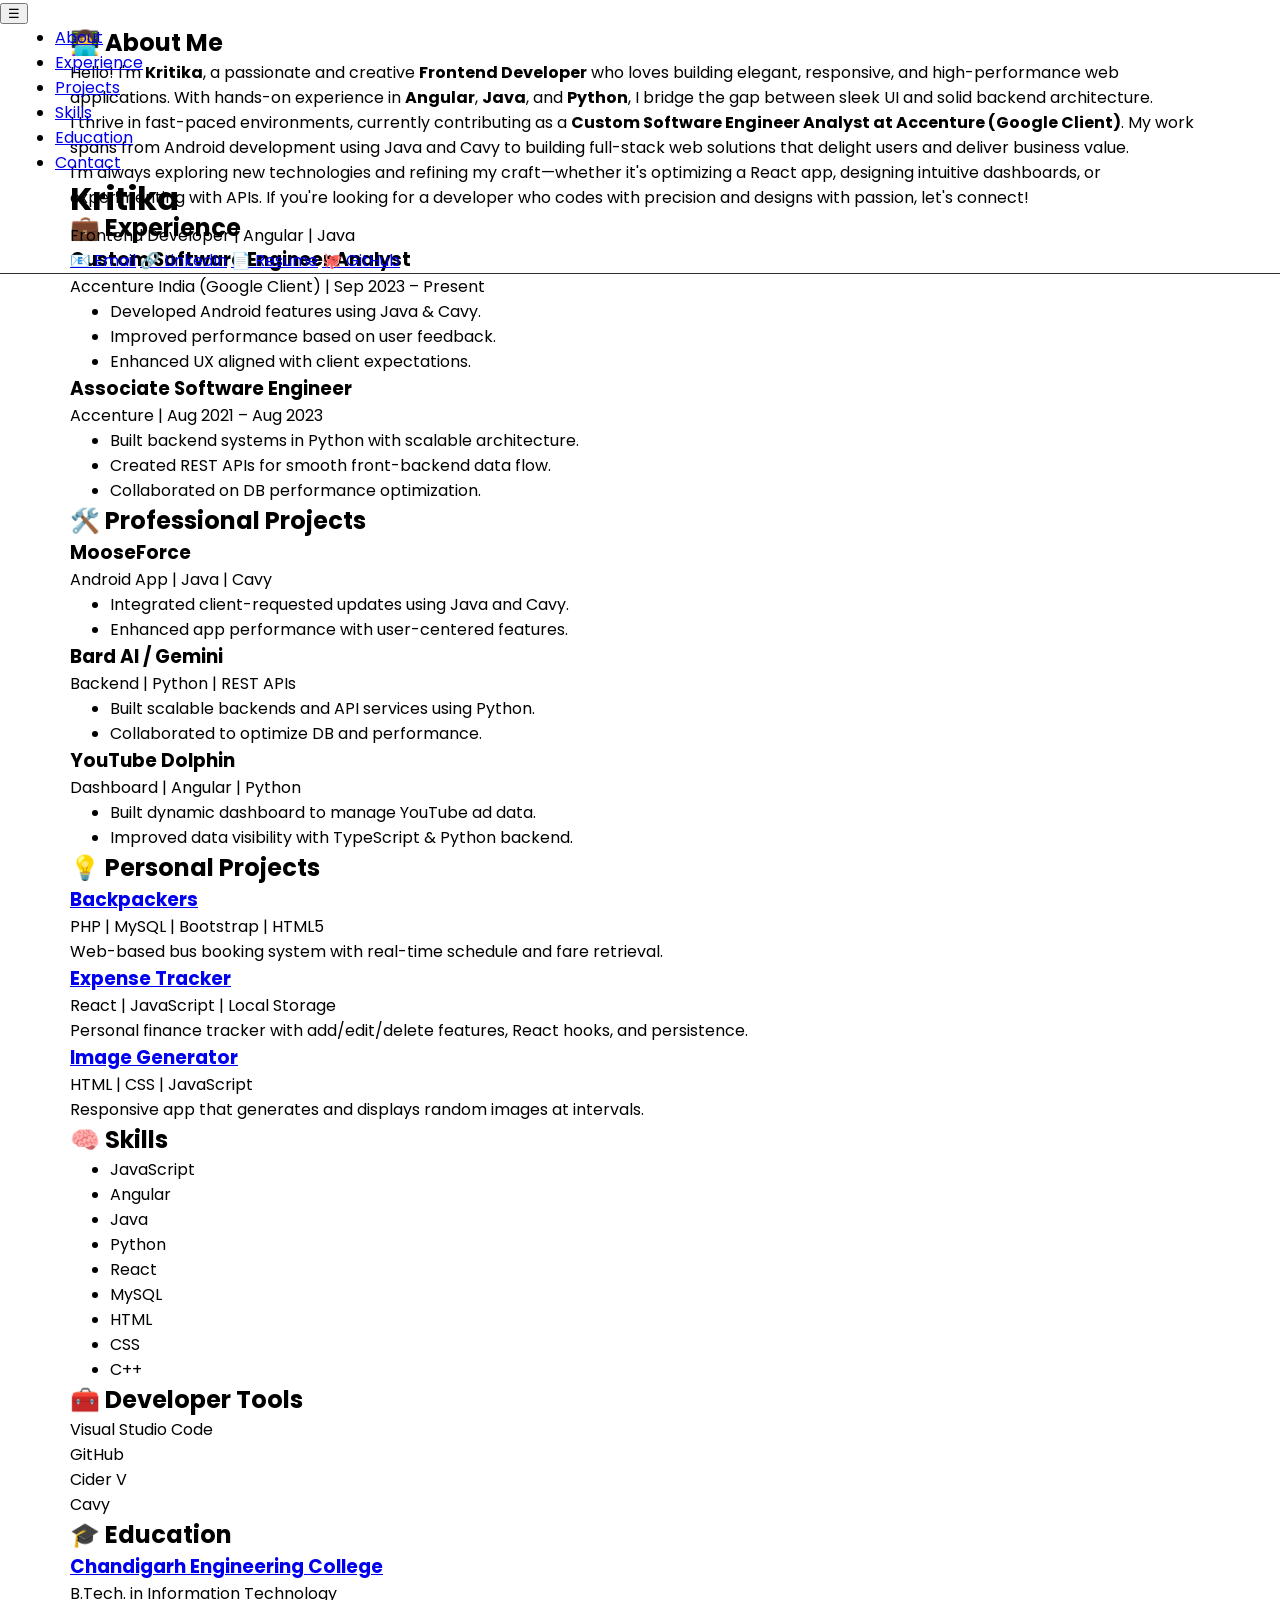
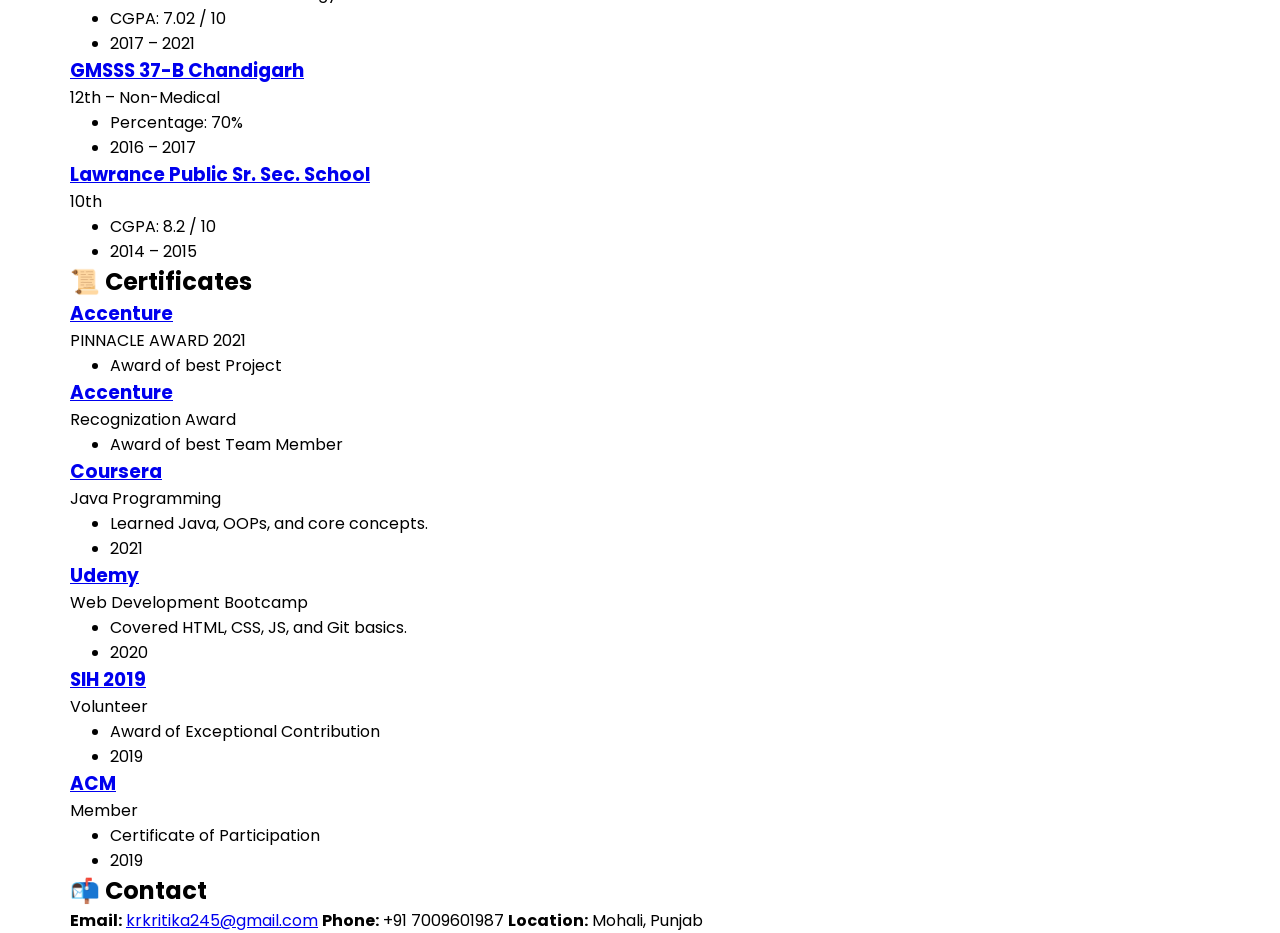
==== commit f642818d: "Update index.html" ====
--- a/me/index.html
+++ b/me/index.html
@@ -1,301 +1,297 @@
 <!DOCTYPE html>
 <html lang="en">
+
 <head>
-    <meta charset="UTF-8">
-    <meta name="viewport" content="width=device-width, initial-scale=1.0">
-    <link rel="stylesheet" href="css/styles.css">
-    <title>Kritika's Portfolio</title>
+  <meta charset="UTF-8" />
+  <meta name="viewport" content="width=device-width, initial-scale=1.0" />
+  <title>Kritika | Frontend Developer</title>
+  <link href="https://fonts.googleapis.com/css2?family=Inter:wght@400;600;700&display=swap" rel="stylesheet">
+  <link rel="stylesheet" href="style.css" />
+  <meta name="viewport" content="width=device-width, initial-scale=1.0">
+
+
 </head>
+
 <body>
-    <!-- Start Header -->
-    <header>
-        <div class="container">
-            <div class="row">
-             <div class="navbar">
-                 <ul>
-                    <li><a href="#home" class="active">Home</a></li>
-                    <li><a href="#about">About</a></li>
-                    <li><a href="#skills">Skills</a></li>
-                    <li><a href=https://drive.google.com/file/d/1SuCtLUPMLLduVTSdtTgk1_i41PiVWkCH/view>CV</a></li>
-                    <li><a href="#projects">Projects</a></li>
-                    <li><a href="#contact">Contact</a></li>
-                 </ul>
-                </div>
-             </div>
-        </div>
-    </header>
-    <!-- End Header -->
-
-
-
-    <!-- Start Home -->
-    <a name="home"></a>
-    <section class="home">
-        <div class="container">
-            <div class="row full-screen">
-                <div class="home-content">
-                    <div class="block">
-                    <h6>Hello, My name is</h6>
-                    <h1>Kritika</h1>
-                    <h3>Custom Software Engineer Analyst</h3>
-                        <h4>Accenture in India</h4>
-                    <div class="resume">
-                        <a href=https://drive.google.com/file/d/1SuCtLUPMLLduVTSdtTgk1_i41PiVWkCH/view>CV</a>
-                    </div>
-                </div>
-                </div>
-        </div>
-        </div>
-    </section>
-    <!-- End Home -->
-
-
-    <!-- Start About -->
-     <a name="about"></a>
-    <section class="about ">
-        <div class="container">
-            <div class="row">
-                <div class="section-title">
-                    <h1>About Me</h1>
-                    <p class="small text-uppercase">Additional Details</p>
-                </div>
-            </div>
-            <div class="row">
-                <div class="about-content">
-                    <div class="row">
-                <div class="img">
-                    <img src="Images/about.jpg">
-                </div>
-                <div class="text">
-                    <h4>I'm Kritika</h4>
-                    <h6>Custom Software EngineerAnalayst</h6>
-                </n><h5>Accenture in India</h5>
-                    <p>
-I am a dedicated Custom Software Engineer with 3 years of experience in crafting tailored software solutions. My expertise spans across various programming languages and technologies including Java, HTML, Python, Android Studio, CSS, JavaScript, and TypeScript. I excel in understanding client needs, designing user-friendly applications, and improving system efficiency. My passion lies in creating high-quality software that not only meets but exceeds client expectations, ensuring optimal performance and user satisfaction.</p>
-                    <div class="info">
-                        <div class="list">
-                        <label>Birthday: </label>
-                        <p> 24th May 2000</p>
-                        </div>
-                        <div class="list">
-                        <label>Email: </label>
-                        <p> krkritika24@gmail.com</p>
-                        </div>
-                        <div class="list">
-                        <label>Age: </label>
-                        <p> 24 Yr</p>
-                        </div>
-                        <div class="list">
-                        <label>Phone: </label>
-                        <p> 7009601987</p>
-                        </div>
-                        <div class="list">
-                        <label>Residence: </label>
-                        <p> India</p>
-                        </div>
-                        <div class="list">
-                            <label>GitHub: </label>
-                            <p> https://github.com/shankar-kritika</p>
-                        </div>
-                        </div>
-                        <div class="social-link">
-                            <a href="https://www.linkedin.com/in/kritika-kritika-7a6b39147/"><i class="fa fa-linkedin"></i></a>
-                            <a href="https://github.com/shankar-kritika"><i class="fa fa-github"></i></a>
-                        </div>
-                    </div>
-                </div>
-            </div>
-        </div>
-    </section>
-    <!-- End About -->
-
-    <!-- Start Skills -->
-    <a name="skills"></a>
-<section class="skills">
-    <div class="row align-items-center">
-        <div class="skills-content">
-            <div class="row">
-                <div class="section-title">
-                    <h1>Professional Skills</h1>
-                </div>
-            </div>
-            <div class="row">
-                <div class="skill-box">
-                    <h6>C/C++</h6>
-                    <div class="skill-bar">
-                        <div class="skill-bar-in" style="width: 90%;">
-                            <span>90%</span>
-                        </div>
-                    </div>
-                </div>
-                <div class="skill-box">
-                    <h6>HTML5 and CSS3</h6>
-                    <div class="skill-bar">
-                        <div class="skill-bar-in" style="width: 75%;">
-                            <span>75%</span>
-                        </div>
-                    </div>
-                </div>
-                <div class="skill-box">
-                    <h6>Python</h6>
-                    <div class="skill-bar">
-                        <div class="skill-bar-in" style="width: 40%;">
-                            <span>40%</span>
-                        </div>
-                    </div>
-                </div>
-                  <div class="skill-box">
-                    <h6>Java</h6>
-                    <div class="skill-bar">
-                        <div class="skill-bar-in" style="width: 60%;">
-                            <span>60%</span>
-                        </div>
-                    </div>
-                </div>
-                  <div class="skill-box">
-                    <h6>Android</h6>
-                    <div class="skill-bar">
-                        <div class="skill-bar-in" style="width: 50%;">
-                            <span>50%</span>
-                        </div>
-                    </div>
-                </div>
-                 <div class="skill-box">
-                    <h6>Angular</h6>
-                    <div class="skill-bar">
-                        <div class="skill-bar-in" style="width: 50%;">
-                            <span>50%</span>
-                        </div>
-                    </div>
-                </div>
-                 <div class="skill-box">
-                    <h6>TypeScript</h6>
-                    <div class="skill-bar">
-                        <div class="skill-bar-in" style="width: 40%;">
-                            <span>40%</span>
-                        </div>
-                    </div>
-                </div>
-                 <div class="skill-box">
-                    <h6>React Js</h6>
-                    <div class="skill-bar">
-                        <div class="skill-bar-in" style="width: 20%;">
-                            <span>20%</span>
-                        </div>
-                    </div>
-                </div>
-            </div>
-        </div>
-        <div class="img">
-            <img src="Images/skills.jpg">
-        </div>
+
+
+  <!-- Toggle Button (visible only on mobile) -->
+  <button class="nav-toggle" onclick="toggleSidebar()">☰</button>
+  <header class="hero">
+    <!-- Navigation -->
+    <nav class="hero-nav" id="sidebarNav">
+      <ul>
+        <li><a href="#about">About</a></li>
+        <li><a href="#experience">Experience</a></li>
+        <li><a href="#projects">Projects</a></li>
+        <li><a href="#skills">Skills</a></li>
+        <li><a href="education">Education</a></li>
+        <li><a href="#contact">Contact</a></li>
+      </ul>
+    </nav>
+
+
+
+
+    <div class="container">
+      <h1>Kritika</h1>
+      <p class="subtitle">Frontend Developer | Angular | Java </p>
+      <div class="hero-buttons">
+        <a href="mailto:krkritika245@gmail.com" class="btn-glow">📧 Email</a>
+        <a href="https://www.linkedin.com/in/kritika-kritika-7a6b39147/" class="btn-glow" target="_blank">🔗
+          LinkedIn</a>
+        <a href="https://drive.google.com/file/d/1NmgYXodorHPGbgICowh1BlGC-FObyQvN/view" class="btn-glow"
+          target="_blank">📄 Resume</a>
+        <a href="https://github.com/shankar-kritika" class="btn-glow" target="_blank">🐙 GitHub</a>
+      </div>
     </div>
-</section>
-    <!-- End Skills -->
-<!-- Start Project -->
-    <a name="projects"></a>
-    <section class="projects">
-        <div class="container">
-            <div class="row">
-                <div class="section-title text-cente">
-                    <h1>Projects</h1>
-                    <h3>Google Projects</h3>
-                    <h5>YouTube</h3>
-                    <p> At YouTube, my key responsibility was to create an internal
-web page using Angular for the front-end and Python for the
-back-end, ensuring functionality and user-friendly design.</p>
-                    <h5>Bard AI (Gemmini)</h5>
-                        <p>At BardAI, I was responsible for developing and maintaining
-the backend infrastructure using Python, ensuring robust
-performance and seamless integration with front-end
-applications.</p>
-                    <h5>MooseForce</h5>
-                    <p>At MooseForce, I enhanced Android app performance by
-implementing key features and updates based on client and
-user requirements.</p>
-                    <h3>Personal Projects</h3>
-                    <h5>Real Estate Management</h5>
-                        <p> It is designed to make an easy for people to find their residence. The estates are available at different costs and users can filter the
-cost according to their budget. It is designed using HTML, CSS, and
-JavaScript for Frontend and Java for Backend.</p>
-                    <h5>The Sweet’s Blanket</h5>
-                    <p>It is designed to make it easy for chefs and housewives to get the
-fancy recipes of different cuisine using affordable and easy-to-find
-ingredients. This is designed using HTML, CSS, and JavaScript.</p>
-                    <h5>House Hold Helper</h5>
-                    <p>The application is designed using Html, Android, and Java. HouseholdHelper is an android app that will make it easy for people
-to find maids within their location and maids will get benefited
-from this as they will get to know who is willing to hire them on a
-single screen.</p>
-                </div>
-            </div>
-        </div>
-    </section>
-<!-- End Project    -->
-    <!-- Start Contact Us -->
-    <a name="contact"></a>
-    <section class="contact">
-        <div class="container">
-            <div class="row">
-                <div class="section-title text-center">
-                    <h1>Get In Touch</h1>
-                </div>
-            </div>
-            <div class="row">
-                <div class="contact-form">
-                    <div class="row">
-                        <div class="text">
-                            <h2>Drop Your Message</h2>
-                        </div>
-                    </div>
-                    <div class="row space-between">
-                        <div class="col-6">
-                            <input   type="Text" class="form-control" name=""placeholder="Your Name">
-                        </div>
-                        <div class="col-6">
-                            <input type="text" class="form-control" name=""placeholder="Your Email">
-                        </div>
-                    </div>
-                    <div class="row">
-                        <div class="col-12">
-                            <textarea class="form-control"
-                             placeholder="Your Message"></textarea>
-                        </div>
-                    </div>
-                    <div class="row">
-                        <div class="button">
-                            <a href="mailto:krkritika24@gmail.com">Send Your Message</a>
-                        </div>
-                    </div>
-                </div>
-            </div>
-        </div>
-    </section>
-    <!-- End Contact Us -->
-
-
-
-    <!-- Start Footer -->
-    <footer>
-        <div class="container">
-            <div class="row">
-                <div class="logo">
-                    Kritika
-                </div>
-                <div class="social">
-                    <a href="https://github.com/shankar-kritika"><i class="fa fa-github"></i></a>
-                     <a href="https://www.linkedin.com/in/kritika-shankar-7a6b39147/"><i class="fa fa-linkedin"></i></a>
-                </div>
-            </div>
-        </div>
-    </footer>
-    <!-- End Footer -->
-    <!-- Start Copyright -->
-    <section class="Copyright">
-        <div class="container">
-            <p>&copy; 2020 copyright all right reserved. Designed by <a href="https://www.facebook.com/kritka.shankar/"><i class="fa"></i> Kritika</a> </p>
-        </div>
-    </section>
-    <!-- End Copyright -->
+  </header>
+
+
+  <main class="container">
+    <section id="about">
+      <h2>👩‍💻 About Me</h2>
+      <p>
+        Hello! I'm <strong>Kritika</strong>, a passionate and creative <strong>Frontend Developer</strong> who loves
+        building elegant, responsive, and high-performance web applications. With hands-on experience in
+        <strong>Angular</strong>, <strong>Java</strong>, and <strong>Python</strong>, I bridge the gap between sleek UI
+        and solid backend architecture.
+      </p>
+      <p>
+        I thrive in fast-paced environments, currently contributing as a <strong>Custom Software Engineer Analyst at
+          Accenture (Google Client)</strong>. My work spans from Android development using Java and Cavy to building
+        full-stack web solutions that delight users and deliver business value.
+      </p>
+      <p>
+        I'm always exploring new technologies and refining my craft—whether it's optimizing a React app, designing
+        intuitive dashboards, or experimenting with APIs. If you're looking for a developer who codes with precision and
+        designs with passion, let's connect!
+      </p>
+    </section>
+
+    <section id="experience">
+      <h2>💼 Experience</h2>
+      <div class="project-grid">
+
+        <div class="project-card">
+          <h3>Custom Software Engineer Analyst</h3>
+          <p class="stack">Accenture India (Google Client) | Sep 2023 – Present</p>
+          <ul>
+            <li>Developed Android features using Java & Cavy.</li>
+            <li>Improved performance based on user feedback.</li>
+            <li>Enhanced UX aligned with client expectations.</li>
+          </ul>
+        </div>
+
+        <div class="project-card">
+          <h3>Associate Software Engineer</h3>
+          <p class="stack">Accenture | Aug 2021 – Aug 2023</p>
+          <ul>
+            <li>Built backend systems in Python with scalable architecture.</li>
+            <li>Created REST APIs for smooth front-backend data flow.</li>
+            <li>Collaborated on DB performance optimization.</li>
+          </ul>
+        </div>
+
+      </div>
+    </section>
+
+
+    <section id="projects">
+      <h2>🛠️ Professional Projects</h2>
+      <div class="project-grid">
+        <div class="project-card">
+          <h3>MooseForce</h3>
+          <p>Android App | Java | Cavy</p>
+          <ul>
+            <li>Integrated client-requested updates using Java and Cavy.</li>
+            <li>Enhanced app performance with user-centered features.</li>
+          </ul>
+        </div>
+        <div class="project-card">
+          <h3>Bard AI / Gemini</h3>
+          <p>Backend | Python | REST APIs</p>
+          <ul>
+            <li>Built scalable backends and API services using Python.</li>
+            <li>Collaborated to optimize DB and performance.</li>
+          </ul>
+        </div>
+        <div class="project-card">
+          <h3>YouTube Dolphin</h3>
+          <p>Dashboard | Angular | Python</p>
+          <ul>
+            <li>Built dynamic dashboard to manage YouTube ad data.</li>
+            <li>Improved data visibility with TypeScript & Python backend.</li>
+          </ul>
+        </div>
+      </div>
+    </section>
+
+    <section id="personal-projects">
+      <h2>💡 Personal Projects</h2>
+      <div class="project-grid">
+
+        <div class="project-card">
+          <h3><a href="https://github.com/shankar-kritika/Backpackers">Backpackers</a></h3>
+          <p class="stack">PHP | MySQL | Bootstrap | HTML5</p>
+          <p>Web-based bus booking system with real-time schedule and fare retrieval.</p>
+        </div>
+
+        <div class="project-card">
+          <h3><a href="https://github.com/shankar-kritika/Expense-Tracker">Expense Tracker</a></h3>
+          <p class="stack">React | JavaScript | Local Storage</p>
+          <p>Personal finance tracker with add/edit/delete features, React hooks, and persistence.</p>
+        </div>
+
+        <div class="project-card">
+          <h3><a href="https://github.com/shankar-kritika/Image-generator">Image Generator</a></h3>
+          <p class="stack">HTML | CSS | JavaScript</p>
+          <p>Responsive app that generates and displays random images at intervals.</p>
+        </div>
+
+      </div>
+    </section>
+
+
+    <section id="skills">
+      <h2>🧠 Skills</h2>
+      <ul class="skills-list">
+        <li data-skill="75%">JavaScript</li>
+        <li data-skill="60%">Angular</li>
+        <li data-skill="70%">Java</li>
+        <li data-skill="30%">Python</li>
+        <li data-skill="20%">React</li>
+        <li data-skill="60%">MySQL</li>
+        <li data-skill="90%">HTML</li>
+        <li data-skill="90%">CSS</li>
+        <li data-skill="50%">C++</li>
+      </ul>
+
+
+    </section>
+
+    <section id="tools">
+      <h2>🧰 Developer Tools</h2>
+      <div class="tools-grid">
+        <div class="tool">Visual Studio Code</div>
+        <div class="tool">GitHub</div>
+        <div class="tool">Cider V</div>
+        <div class="tool">Cavy</div>
+      </div>
+
+    </section>
+
+    <section id="education">
+      <h2>🎓 Education</h2>
+      <div class="project-grid">
+
+        <div class="project-card">
+          <h3><a href="https://www.cgc.ac.in/" target="_blank">Chandigarh Engineering College</a></h3>
+          <p class="stack">B.Tech. in Information Technology</p>
+          <ul>
+            <li>CGPA: 7.02 / 10</li>
+            <li>2017 – 2021</li>
+          </ul>
+        </div>
+
+        <div class="project-card">
+          <h3><a href="https://gmsss37d.edupage.org/" target="_blank">GMSSS 37-B Chandigarh</a></h3>
+          <p class="stack">12th – Non-Medical</p>
+          <ul>
+            <li>Percentage: 70%</li>
+            <li>2016 – 2017</li>
+          </ul>
+        </div>
+
+        <div class="project-card">
+          <h3><a href="http://lawrencepublicschool.in/" target="_blank">Lawrance Public Sr. Sec. School</a></h3>
+          <p class="stack">10th</p>
+          <ul>
+            <li>CGPA: 8.2 / 10</li>
+            <li>2014 – 2015</li>
+          </ul>
+        </div>
+
+      </div>
+    </section>
+
+
+    <section id="certificates">
+      <h2>📜 Certificates</h2>
+      <div class="project-grid">
+
+        <div class="project-card">
+          <h3><a href="https://www.accenture.com/in-en">Accenture</a></h3>
+          <p class="stack">PINNACLE AWARD 2021</p>
+          <ul>
+            <li>Award of best Project</li>
+          </ul>
+        </div>
+        <div class="project-card">
+          <h3><a href="https://www.accenture.com/in-en">Accenture</a></h3>
+          <p class="stack">Recognization Award</p>
+          <ul>
+            <li>Award of best Team Member</li>
+          </ul>
+        </div>
+        <div class="project-card">
+          <h3><a href="https://www.coursera.org/account-profile">Coursera</a></h3>
+          <p class="stack">Java Programming</p>
+          <ul>
+            <li>Learned Java, OOPs, and core concepts.</li>
+            <li>2021</li>
+          </ul>
+        </div>
+
+        <div class="project-card">
+          <h3><a href="https://www.udemy.com/user/edit-profile/">Udemy</a></h3>
+          <p class="stack">Web Development Bootcamp</p>
+          <ul>
+            <li>Covered HTML, CSS, JS, and Git basics.</li>
+            <li>2020</li>
+          </ul>
+        </div>
+
+        <div class="project-card">
+          <h3><a href="https://www.sih.gov.in/sih2019">SIH 2019</a></h3>
+          <p class="stack">Volunteer</p>
+          <ul>
+            <li>Award of Exceptional Contribution</li>
+            <li>2019</li>
+          </ul>
+        </div>
+
+        <div class="project-card">
+          <h3><a href="https://www.acm.org/">ACM</a></h3>
+          <p>Member</p>
+          <ul>
+            <li>Certificate of Participation</li>
+            <li>2019</li>
+          </ul>
+        </div>
+      </div>
+    </section>
+
+
+
+
+    <section id="contact">
+      <h2>📬 Contact</h2>
+      <div class="contact-line">
+        <span><strong>Email:</strong> <a href="mailto:krkritika245@gmail.com">krkritika245@gmail.com</a></span>
+        <span><strong>Phone:</strong> +91 7009601987</span>
+        <span><strong>Location:</strong> Mohali, Punjab</span>
+      </div>
+    </section>
+
+  </main>
+  <script>
+    function toggleSidebar() {
+      document.getElementById('sidebarNav').classList.toggle('open');
+    }
+  </script>
+
 </body>
+
 </html>
+
--- a/me/style.css
+++ b/me/style.css
@@ -0,0 +1,580 @@
+@import url('https://fonts.googleapis.com/css2?family=Poppins:wght@300;400;500;600;700&display=swap');
+@import url(https://stackpath.bootstrapcdn.com/font-awesome/4.7.0/css/font-awesome.min.css);
+html
+{
+    scroll-behavior: smooth;
+}
+body
+{
+    margin:0;
+    font-family: 'Poppins', sans-serif;
+}
+* {
+    box-sizing: border-box;
+    margin: 0;
+}
+.container
+{
+    max-width: 1140px;
+    margin: auto;
+}
+.row
+{
+    display:flex;
+    flex-wrap:wrap;
+}
+/* Header */
+header
+{
+    position: absolute;
+    left:0px;
+    right:0px;
+    border-bottom: 1px solid #332e2e;
+    padding: 0px 15px;
+    z-index: 10;
+}
+
+header .row
+{
+    justify-content: space-between;
+    align-items: center;
+}
+header .brand-name img{
+    height: 60px;
+    width:80px;
+}
+header .brand-name a
+{
+    text-decoration: none;
+    font-size: 20px;
+    font-weight: 600;
+    color: white;
+    text-transform: uppercase;
+    position: relative;
+}
+header .fixed .brand-name a
+{
+    color: white; 
+}
+header .navbar
+{
+    position: fixed;
+    display:flex;
+    justify-content: center;
+    align-items: center;
+    flex-direction: row;
+    flex-wrap:wrap;
+    width: 140%;
+    height: 100%;
+}
+header .navbar ul
+{
+list-style: none;
+padding:0;
+margin: 0;
+height: 0%;
+}
+header .navbar ul li
+{
+display: inline-block;
+margin-left: 35px;
+}
+header .navbar ul li a
+{
+    font-size: 15px;
+    text-decoration:none;
+    line-height: 72px;
+    color:white;
+    display: block;
+    font-weight: 600;
+    position: relative;
+}
+header .navbar ul li a::before
+{
+    content:'';
+    height: 3px;
+    background-color:white;
+    width:0%;
+    position: absolute;
+    right:0px;
+    bottom:-1px;
+    transition: all .5s ease;
+}
+header .navbar ul li a:hover::before
+{
+    width:100%;
+    left: 0;
+}
+header .navbar ul li a.active::before
+{
+    width:100%;
+    left: 0;
+}
+.section-title
+{
+flex: 0 0 100%;
+max-width: 100%;
+margin-bottom: 35px;
+}
+
+.section-title h1 
+{
+    display: inline-block;
+    font-size: 35px;
+    text-transform: uppercase;
+    font-weight: 700;
+    margin: 0 0 5px;
+    position: relative;
+    padding:5px;
+}
+.section-title h1::before 
+{
+    content: '';
+    left: 0;
+    position: absolute;
+    height:2px;
+    right: 20%;
+    background-color: #febd01;
+    bottom: 0px;
+}
+/* Home */
+.home
+{
+    min-height: 100vh;
+    background-image:url("Images/bgimage.jpg");
+    background-size: cover;
+    background-position: centre;
+    padding: 15px;
+    }
+.home .full-screen
+{
+    /* background-color: grey; */
+    min-height: 100vh;
+}
+.home .home-content
+{
+    flex:0 0 100%;
+    max-width: 100%;
+    display:flex;
+    flex-wrap:wrap;
+    align-items: center;
+}
+.home .home-content .block
+{
+    flex: 0 0 75%;
+    max-width: 75%;
+    padding-left: 35px;
+    border-left: 5px solid white;
+    margin-top: 50px;
+}
+.home .home-content .block h6
+{
+    color:white;
+    font-size: 15px;
+    font-weight: 500;
+    margin:0;
+    padding:0;
+}
+.home .home-content .block h1
+{
+    color:white;
+    font-size: 60px;
+    font-weight: 600;
+    margin: 0;
+    padding: 0;
+    line-height: 1.2;;
+}
+.home .home-content .block h3
+{
+    color:white;
+    font-size: 20px;
+    font-weight: 500;
+    margin:0;
+    padding:0;
+}
+.home .home-content .block .resume
+{
+    padding-top: 15px;
+}
+.home .home-content .block .resume a
+{
+border-radius: 4px;
+color: white;
+border: 1px solid white;
+padding: 5px 25px;
+text-decoration: none;
+display: inline-block;
+font-size: 12px;
+text-transform: uppercase;
+font-weight: 600;
+transition: all .5s ease;
+background-color: transparent;
+}
+.home .home-content .block .resume a:hover
+{
+    background-color: white;
+    color: black;
+}
+
+
+
+
+/* About Me */
+.about
+{
+padding: 100px 15px;
+background-color:white;
+}
+
+
+.text-uppercase
+{
+    text-transform: uppercase!important;
+}
+.about .section-title p .small{
+    display: block;
+    font-size: 14px;
+    color: #838383;
+    font-weight:400;
+    letter-spacing: 2px;
+
+}
+.about .about-content .img
+{
+    flex: 0 0 33.33%;
+}
+.about .about-content .img img
+{
+    width: 100%;
+    display: block;
+    -webkit-transform: rotateY(180deg);
+    transform: rotateY(180deg);
+}
+.about .about-content .text
+{
+    flex: 0 0 66.66%;
+    max-width: 66.66%;
+    padding-left: 30px;
+}
+.about .about-content .text h4
+{
+    color:black;
+}
+.about .about-content .text h4
+{
+font-size: 25px;
+font-weight: 600;
+margin:0 0 5px;
+color:black;
+}
+.about .about-content .text h6
+{
+    font-size: 14px;
+    font-weight: 500;
+    margin:0 0 15px;
+    color:black;
+}
+.about .about-content .text p
+{
+    font-size: 15px;
+    font-weight: 400;
+    line-height: 24px;
+    color: #838383;
+    margin:0 0 20px;
+}
+.about .about-content .text .info
+{
+    display:-webkit-inline-box;
+    flex-wrap:wrap;
+    justify-content: space-between;
+}
+.about .about-content .text .info .list
+{
+    flex:0 0 calc(50% -15px);
+    max-width: calc(50% -15px) ;
+    margin-top: 10px;
+    display: flex;
+    flex-wrap:wrap;
+    border-bottom:1px solid lightblue;
+    padding-bottom: 10px;
+}
+.about .about-content .text .info .list label
+{
+    padding-right: 10px;
+    color: #000000;
+    font-weight: 600;
+}
+.about .about-content .text .info .list p
+{
+    margin: 0;
+    font-size: 15px;
+    font-weight: 400;
+    line-height: 24px;
+    color: #838383;
+}
+
+.about .about-content .text .social-link
+{
+   padding-top: 20px;
+}
+.about .about-content .text .social-link a
+{
+    height: 30px;
+    width: 30px;
+    background-color: black;
+    border-radius: 3px;
+    display: inline-block;
+    border: 1px solid black;
+    line-height: 28px;
+    text-align: center;
+    margin:10px 1px;
+}
+.about .about-content .text .social-link a .fa:hover
+{
+    opacity: 0.3;
+}
+      
+/* Set a specific color for each brand */
+/* linked */
+.about .about-content .text .social-link a .fa-linkedin 
+{   
+    background: black;
+    color: white;
+}
+      
+/* github */
+.about .about-content .text .social-link a .fa-github 
+{
+    background: black ;
+    color: white;
+}
+
+/* Skills */
+
+
+.skills
+{
+    padding: 100px 80px;
+    background-color: #eff5f5;
+}
+.skills .skills-content
+{
+flex: 0 0 50%;
+max-width:0 0 50%;
+padding-right: 40px;
+}
+.skills .img
+{
+    flex: 0 0 50%;
+    max-width: 50%;
+}
+.align-items-center
+{
+    align-items: center;
+}
+.skills .img img
+{
+    width: 100%;
+    display: block;
+}
+.skills .skills-content .section-title p
+{
+font-size: 15px;
+font-weight: 400;
+line-height: 24px;
+color: #838383;
+margin: 15px 0 0px;
+}
+.skills .skills-content .skill-box
+{
+    flex: 0 0 100%;
+    max-width: 100%;
+    margin-bottom: 20px;
+
+}
+.skills .skills-content .skill-box h6
+{
+    font-size: 16px;
+    font-weight: 500;
+    color: black;
+    margin:0 0 8px;
+}
+.skills .skills-content .skill-box .skill-bar
+{
+    height: 5px;
+    background-color: #c2d6d6;
+    position: relative;
+}
+.skills .skills-content .skill-box .skill-bar .skill-bar-in
+{
+background-color: #febd01;
+position: absolute;
+left: 0;
+top:0;
+height: 100%;
+}
+.skills .skills-content .skill-box .skill-bar .skill-bar-in span
+{
+    color: #838383;
+    font-size: 16px;
+    font-weight: 400;
+    position: absolute;
+    right: 0;
+    top: -20px;
+}
+
+/* Contact--us */
+.contact .section-title
+{
+    padding: 100px 400px;
+    padding-bottom:50px;
+}
+.contact .section-title h1:before
+{
+    left:25%
+}
+.contact .contact-form
+{
+    background-color: #f2f2f2;
+    flex: 0 0 100%;
+    max-width: 100%;
+    padding-left: 40px;
+    border: 1px solid #d9d9d9;
+    border-radius: 4px;
+    padding-bottom: 100px;
+}
+.contact .contact-form .text
+{
+    flex: 0 0 100%;
+    max-width: 100%;
+    padding-bottom: 20px;
+    color:black;
+    margin:0;
+    padding:0;
+}
+.contact .contact-form .text h2
+{
+    color: #3d5c5c;
+    font-size: 25px;
+    font-weight: 600;
+}
+.contact .contact-form .space-between
+{
+    justify-content: space-between;
+}
+.contact .contact-form .col-6
+{
+    flex: 0 0 calc(50% - 15px);
+    max-width: calc(50% - 15px);
+    
+}
+.contact .contact-form .col-12
+{
+    flex: 0 0 100%;
+    max-width: 100%;
+}
+.contact .contact-form .form-control
+{
+height: 45px;
+width: 100%;
+margin-top: 15px;
+padding: 6px 12px;
+font-size: 14px;
+font-weight: 400;
+border: 1px solid #d9d9d9;
+font-family: 'Poppins', sans-serif;
+}
+.contact .contact-form textarea.form-control
+{
+    height: 140px;
+}
+.contact .contact-form .form-control::placeholder
+{
+    color:#737373;
+}
+.contact .contact-form .button
+{
+    background-color: #293d3d;
+}
+.contact .contact-form .button a
+{
+    border-radius: 4px;
+    color:white;
+    padding: 12px 25px;
+    text-decoration: none;
+    display: inline-block;
+    font-size: 14px;
+    text-transform: all .5s ease;
+    background-color: transparent;
+    box-shadow: 0px 0px 15px #b3cccc;
+    border: none;
+}
+.contact .contact-form .button a:hover
+{
+    background-color: black;
+    color: #ffffff;
+}
+
+
+
+/* Footer */
+footer
+{
+    padding:70px 25px;
+    background-color: #1f1f2e;
+}
+
+footer .logo
+{
+    flex: 0 0 100%;
+    max-width: 100%;
+    text-align:center;
+    font-size: 45px;
+    color:#e1e1ea;
+    font-weight: 900;
+
+}
+footer .social
+{
+    flex: 0 0 100%;
+    max-width: 100%;
+    text-align:center;
+    padding-top: 10px;
+}
+
+
+footer .social a
+{
+    color:#999999;
+    text-decoration: none;
+    display: inline-block;
+    margin: 0px 12px;
+    transition: all .5s ease;
+    text-decoration: none;
+}
+
+footer .social a:hover
+{
+    color:#ffffff;
+}
+
+
+
+/* Copyright */
+.Copyright
+{
+    background-color: #1f1f2e;
+    border-top: 1px solid #2a2a2c;
+    padding: 15px;
+}
+.Copyright p
+{
+    color:#838383;
+    margin:0;
+    text-align: center;
+    font-weight: 400;
+    font-size: 14px;
+}
+
+
+
